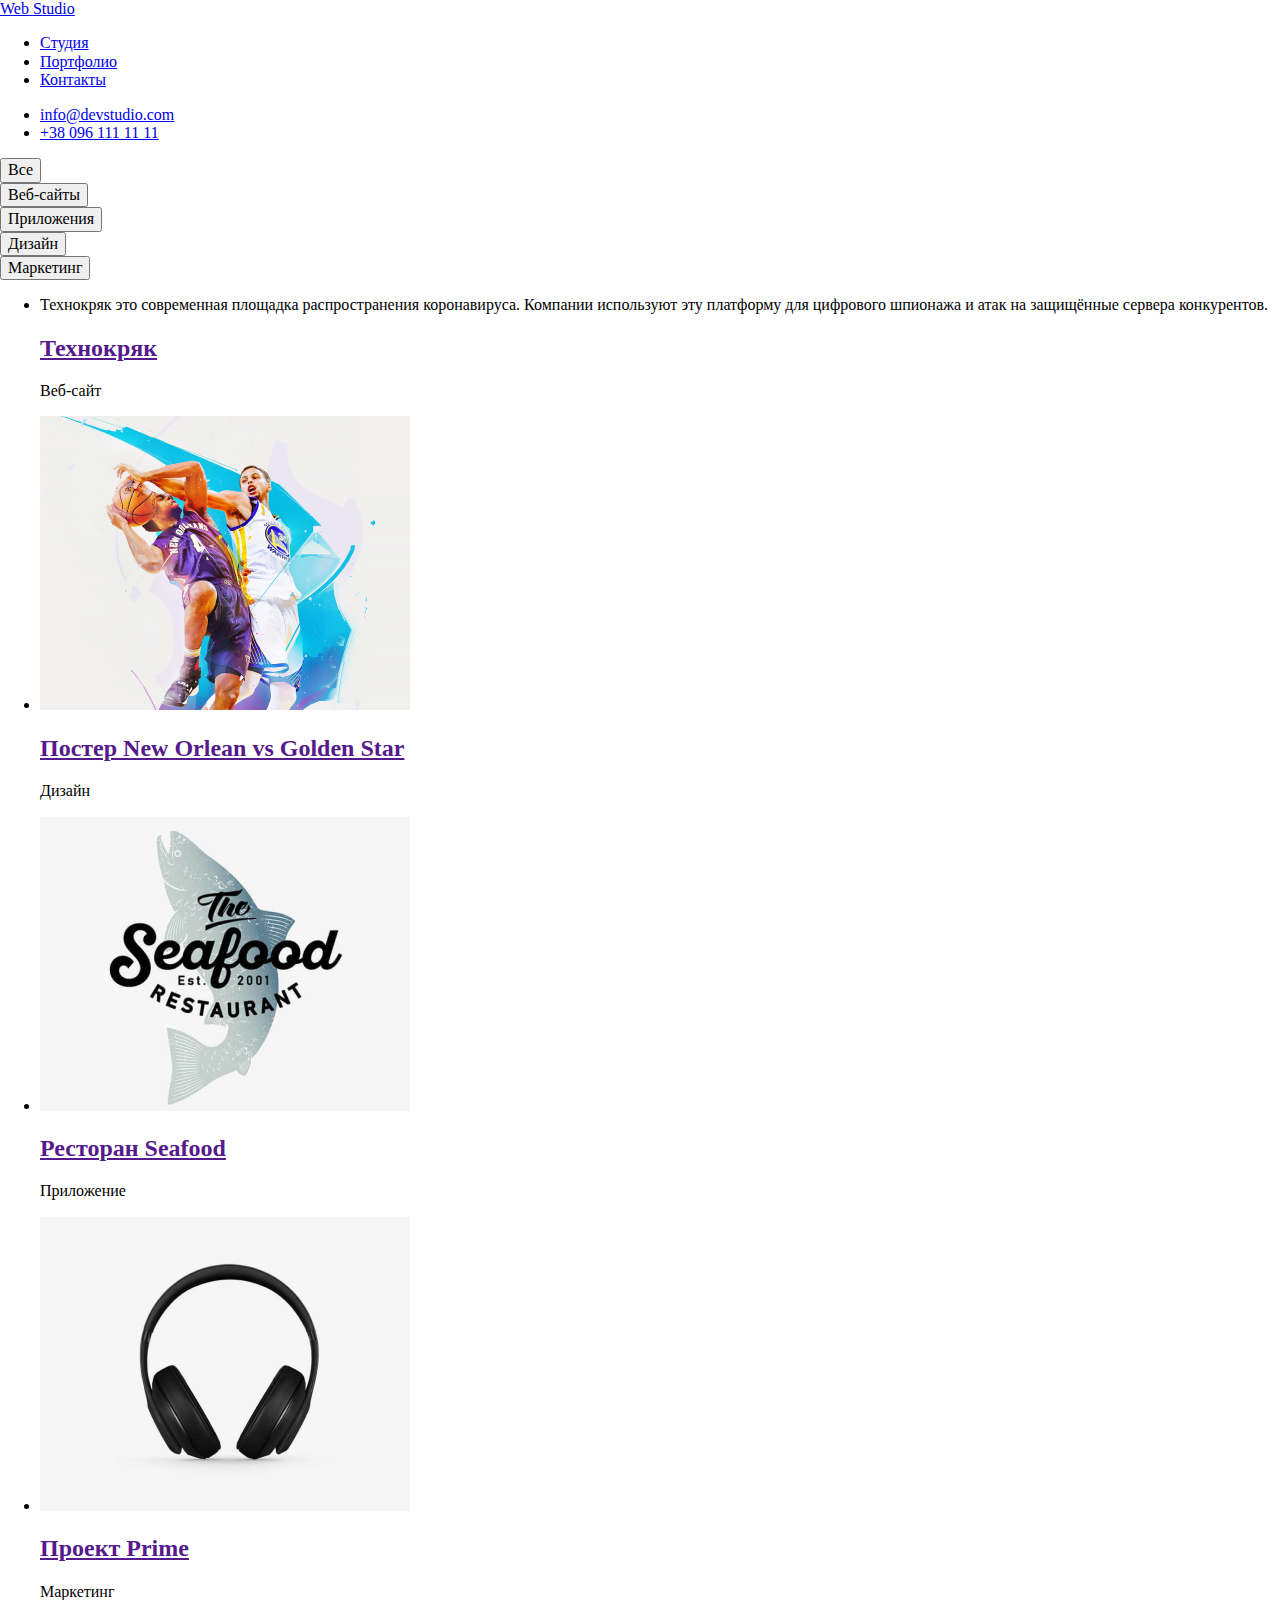
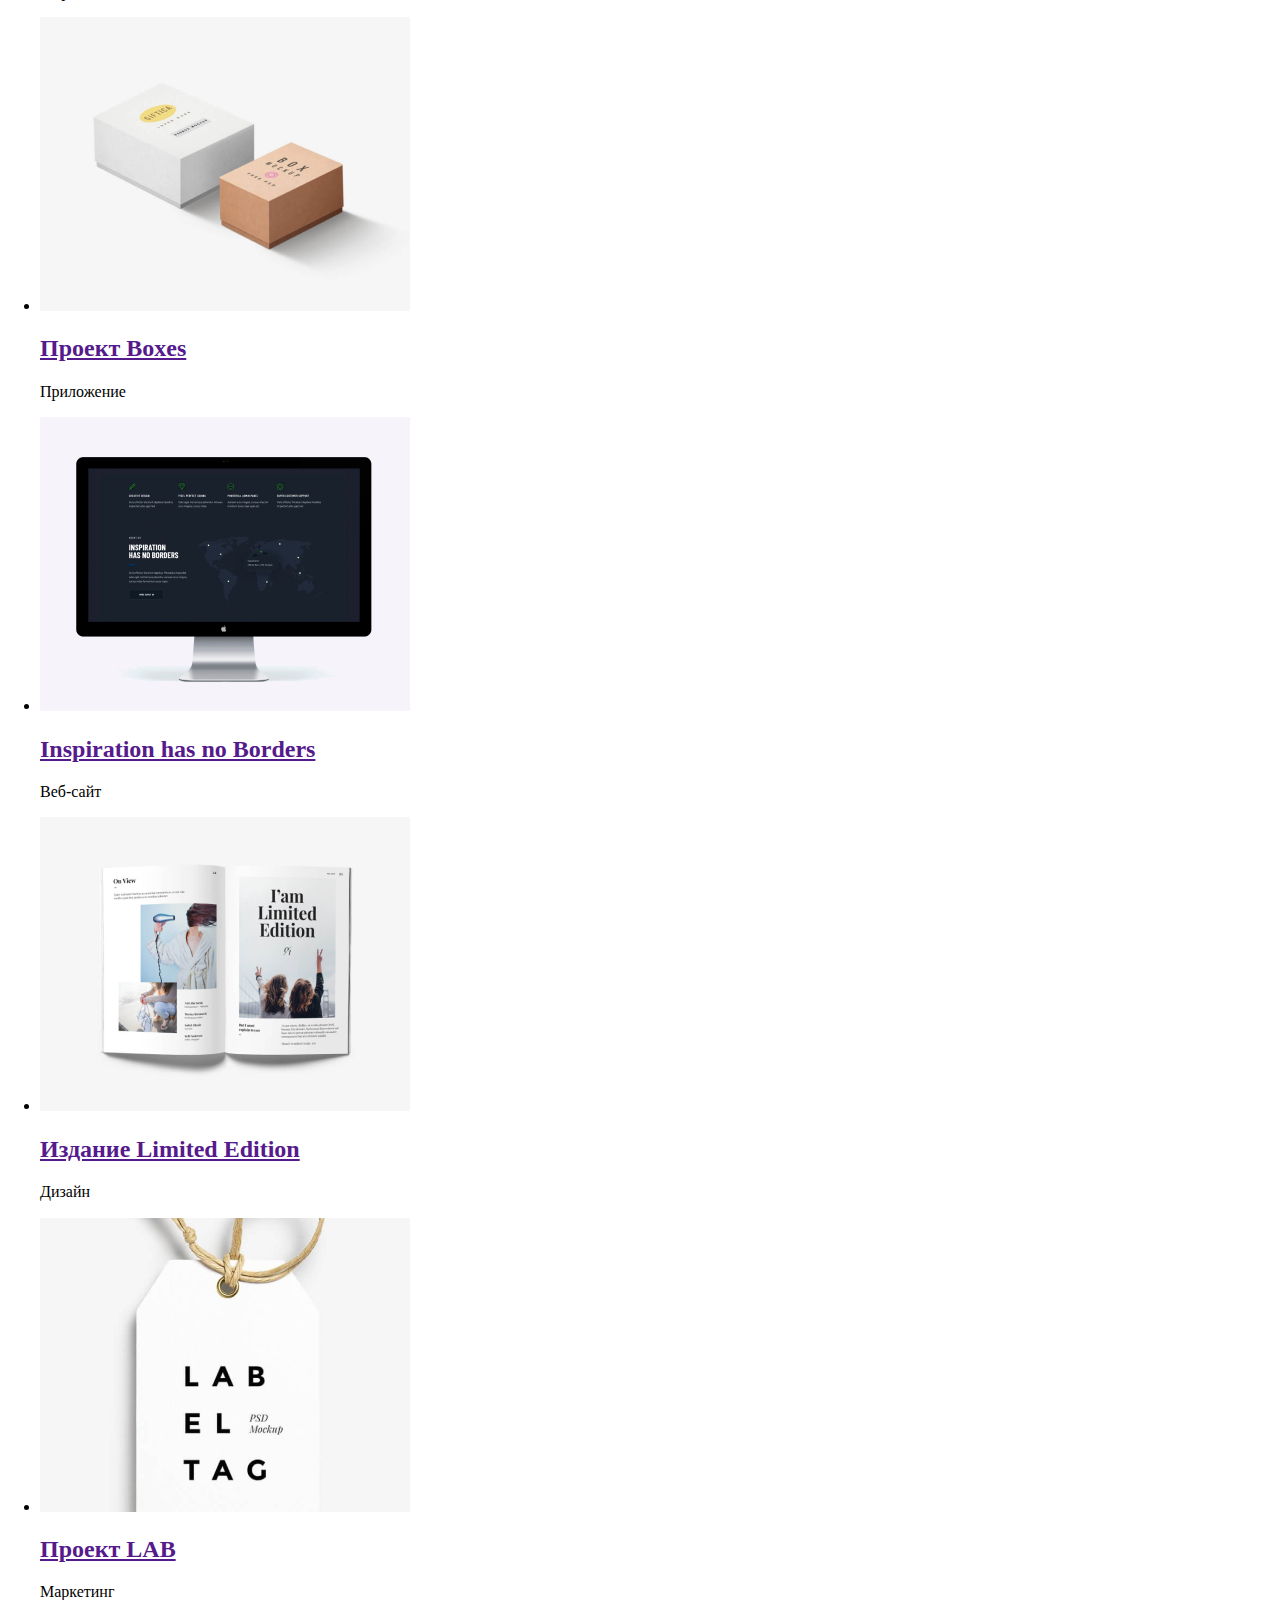
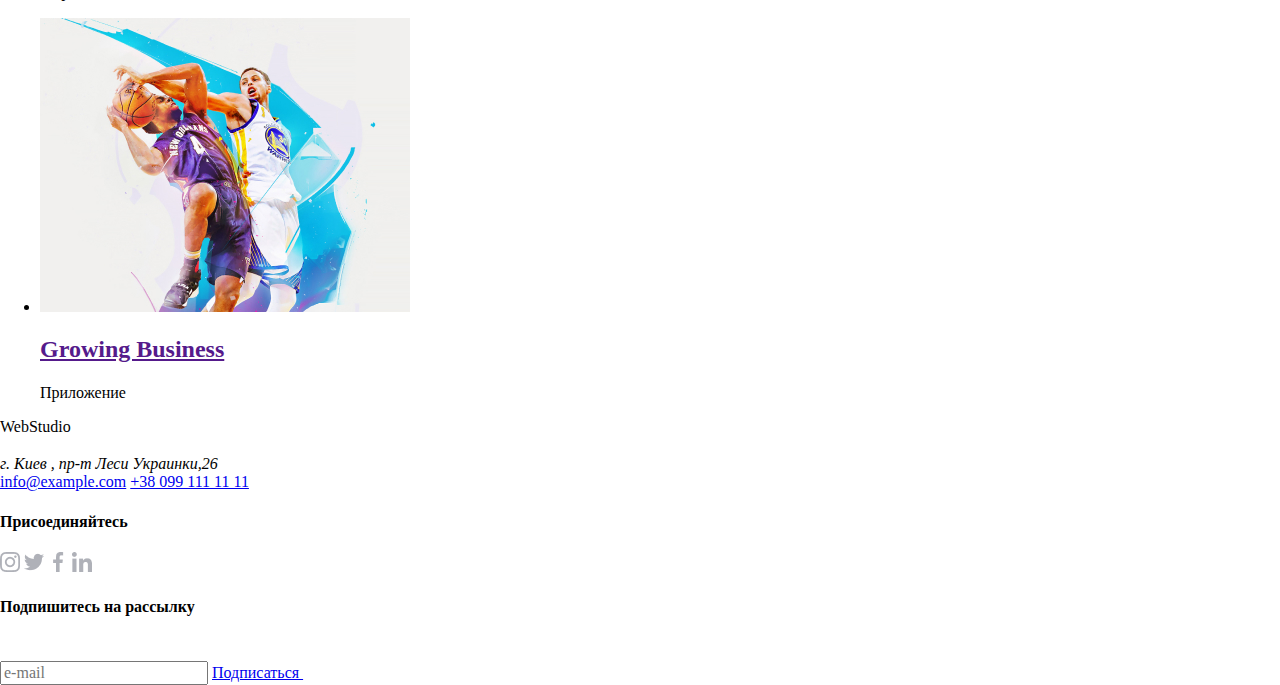
==== portfolio.html @ ff18fd0b "Add standart normalize css" ====
<!DOCTYPE html>
<html lang="en">
<head>
    <meta charset="UTF-8" />
    <meta name="viewport" content="width=device-width, initial-scale=1.0" />
    <meta http-equiv="X-UA-Compatible" content="ie=edge" />
    <link rel="icon" href="./favicon.ico" type="image/x-icon">
    <link rel="stylesheet" href="./css/normalize.css">
    <link rel="stylesheet" href="./style.css">
    <title>Web Studio - portfolio</title>
</head>
<body>
    <!-- Шапка сайту -->
    <header>
    <nav>
        <div clas="logo">
            <!-- <img src="./images/logo.svg" alt="Логотип компанії" /> -->
            <a href="index.html" title="Main page">
                <span class="web">Web</span>
                <span class="studio">Studio</span>
            </a>
        </div>
        <ul>
            <li><a href="index.html">Cтудия</a></li>
            <li><a href="portfolio.html">Портфолио</a></li>
            <li><a href="#contacts">Контакты</a></li>
        </ul>
        <ul>
            <li><a href="mailto:info@devstudio.com">info@devstudio.com</a></li>
            <li><a href="tel:+380961111111">+38 096 111 11 11</a></li>
        </ul>
    </nav>
   </header>
   <!-- Основний контент -->
<main>
    <section title="Buttons">
        <div><button>Все</button></div>
        <div><button>Веб-сайты</button></div>
        <div><button>Приложения</button></div>
        <div><button>Дизайн</button></div>
        <div><button>Маркетинг</button></div>
        
        <ul>
            <li>
                <div>
                    <p> Технокряк это современная площадка распространения коронавируса. Компании используют эту платформу для цифрового шпионажа и атак на защищённые сервера конкурентов.</p>
                    <a href=""><h2>Технокряк</h2></a>
                    <p>Веб-сайт</p>
                </div>
            </li>
            <li>
                <div>
                    <img src="images/portfolio-2.jpg" alt="Photo portfolio">
                    <a href=""><h2>Постер New Orlean vs Golden Star</h2></a>
                    <p>Дизайн</p>
                </div>
            </li>
            <li>
                <div>
                    <img src="images/portfolio-3.jpg" alt="Photo portfolio">
                    <a href=""><h2>Ресторан Seafood</h2></a>
                    <p>Приложение</p>
                </div>
            </li>
            <li>
                <div>
                    <img src="images/portfolio-4.jpg" alt="Photo portfolio">
                    <a href=""><h2>Проект Prime</h2></a>
                    <p>Маркетинг</p>
                </div>
            </li>
            <li>
                <div>
                    <img src="images/portfolio-5.jpg" alt="Photo portfolio">
                    <a href=""><h2>Проект Boxes</h2></a>
                    <p>Приложение</p>
                </div>
            </li>
            <li>
                <div>
                    <img src="images/portfolio-6.jpg" alt="Photo portfolio">
                    <a href=""><h2>Inspiration has no Borders</h2></a>
                    <p>Веб-сайт</p>
                </div>
            </li>
            <li>
                <div>
                    <img src="images/portfolio-7.jpg" alt="Photo portfolio">
                    <a href=""><h2>Издание Limited Edition</h2></a>
                    <p>Дизайн</p>
                </div>
            </li>
            <li>
                <div>
                    <img src="images/portfolio-8.jpg" alt="Photo portfolio">
                    <a href=""><h2>Проект LAB</h2></a>
                    <p>Маркетинг</p>
                </div>
            </li>
            <li>
                <div>
                    <img src="images/portfolio-2.jpg" alt="Photo portfolio">
                    <a href=""><h2>Growing Business</h2></a>
                    <p>Приложение</p>
                </div>
            </li>
        </ul>

    </section>
</main>
<!-- Нижня частина сайту -->
<footer id="contacts">
<span>Web</span><span>Studio</span><br><br>

<address>г. Киев , пр-т Леси Украинки,26</address>

<a href="mailto:info@example.com">info@example.com</a>

    <a href="tel:380991111111">+38 099 111 11 11</a>
            <h4>Присоединяйтесь</h4>
<a href="https://instagram.com/" target="_blank" rel="noopener noreferrer"><img src="./images/instagram.png"
        alt="Instagram"></a>
<a href="https://twitter.com/" target="_blank" rel="noopener noreferrer"><img src="./images/twitter.png"
        alt="Twitter"></a>
<a href="https://facebook.com/" target="_blank" rel="noopener noreferrer"><img src="./images/facebook.png"
        alt="Facebook"></a>
<a href="https://linkedin.com/" target="_blank" rel="noopener noreferrer"><img src="./images/linkedin.png"
        alt="Linkedin"></a><h4>Подпишитесь на рассылку</h4>
<form action="/" id="usrform">
    <input type="text" placeholder="e-mail" name="usrname">
    <span class="btn-subscribe"><a href="#">Подписаться <img src="images/icon_telegram.svg" alt="icon telegram" width="40" height="40"></a></span>
</form>
</footer>
</body>
</html>
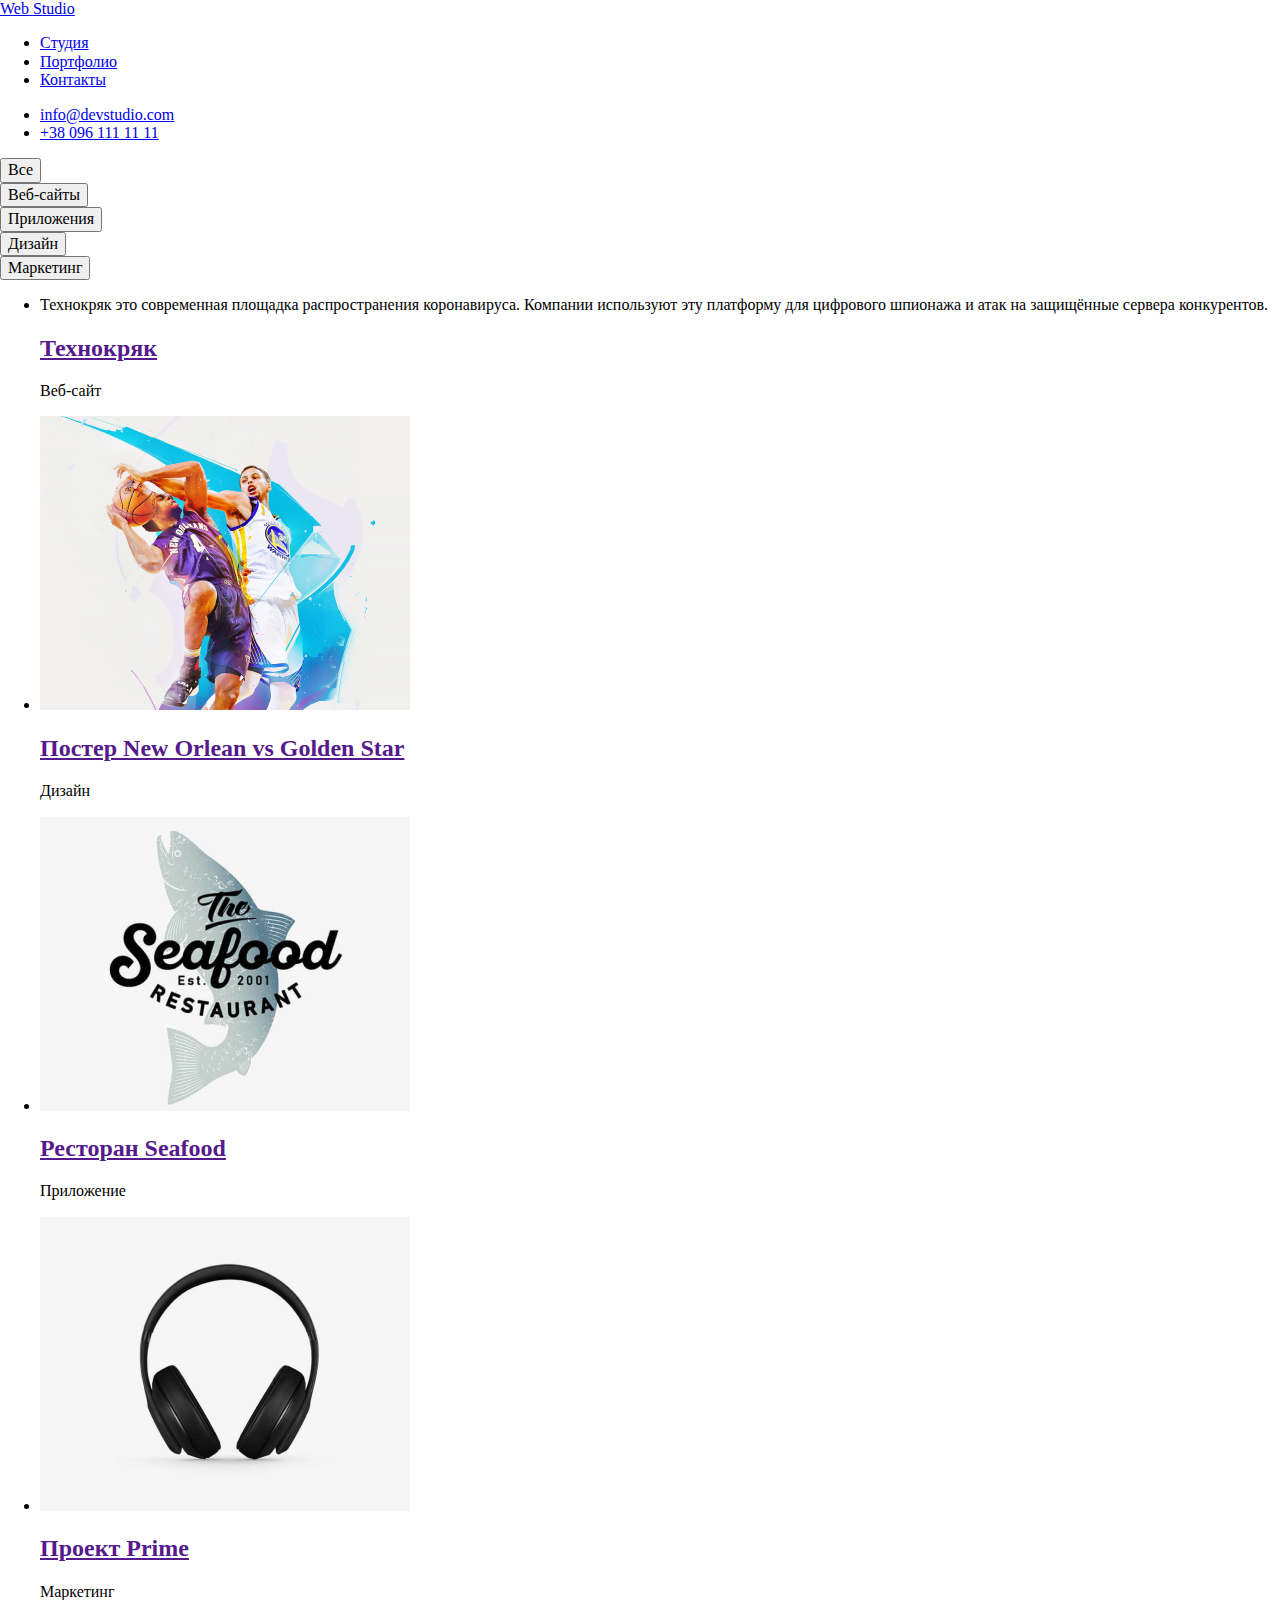
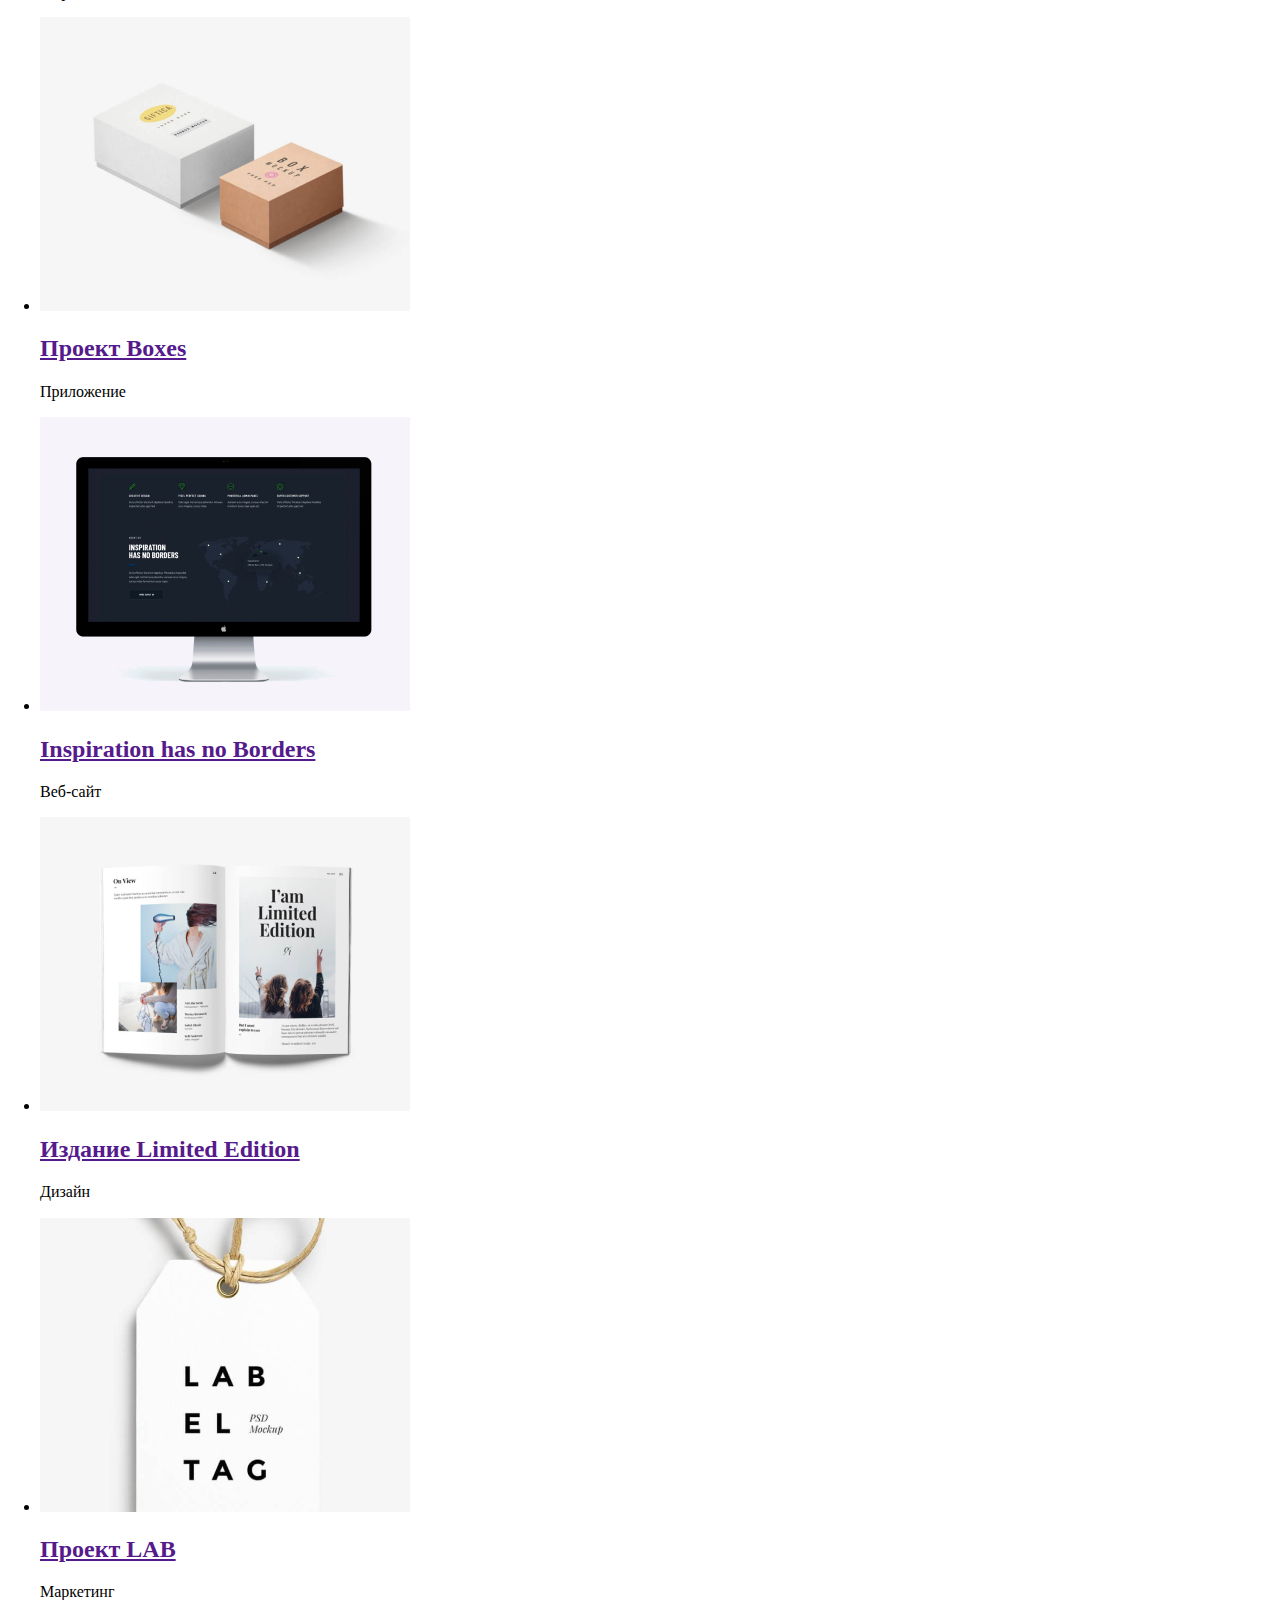
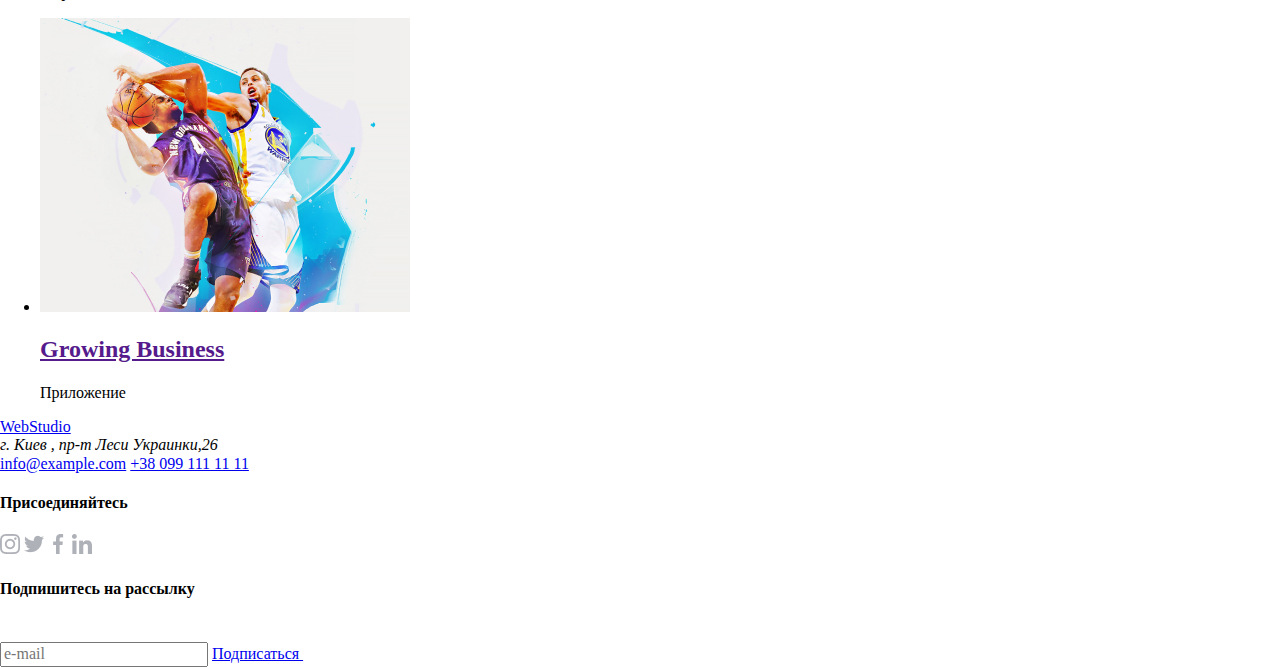
==== commit d4f60ecb: "add fonts and a hover" ====
--- a/portfolio.html
+++ b/portfolio.html
@@ -5,6 +5,7 @@
     <meta name="viewport" content="width=device-width, initial-scale=1.0" />
     <meta http-equiv="X-UA-Compatible" content="ie=edge" />
     <link rel="icon" href="./favicon.ico" type="image/x-icon">
+    <link href="https://fonts.googleapis.com/css2?family=Raleway:wght@700&family=Roboto+Mono:wght@400;700&display=swap" rel="stylesheet">
     <link rel="stylesheet" href="./css/normalize.css">
     <link rel="stylesheet" href="./style.css">
     <title>Web Studio - portfolio</title>
@@ -110,8 +111,8 @@
 </main>
 <!-- Нижня частина сайту -->
 <footer id="contacts">
-<span>Web</span><span>Studio</span><br><br>
-
+    <a href="index.html"  title="Main page"><span class="web">Web</span><span class="studio">Studio</span><br></a>
+   
 <address>г. Киев , пр-т Леси Украинки,26</address>
 
 <a href="mailto:info@example.com">info@example.com</a>
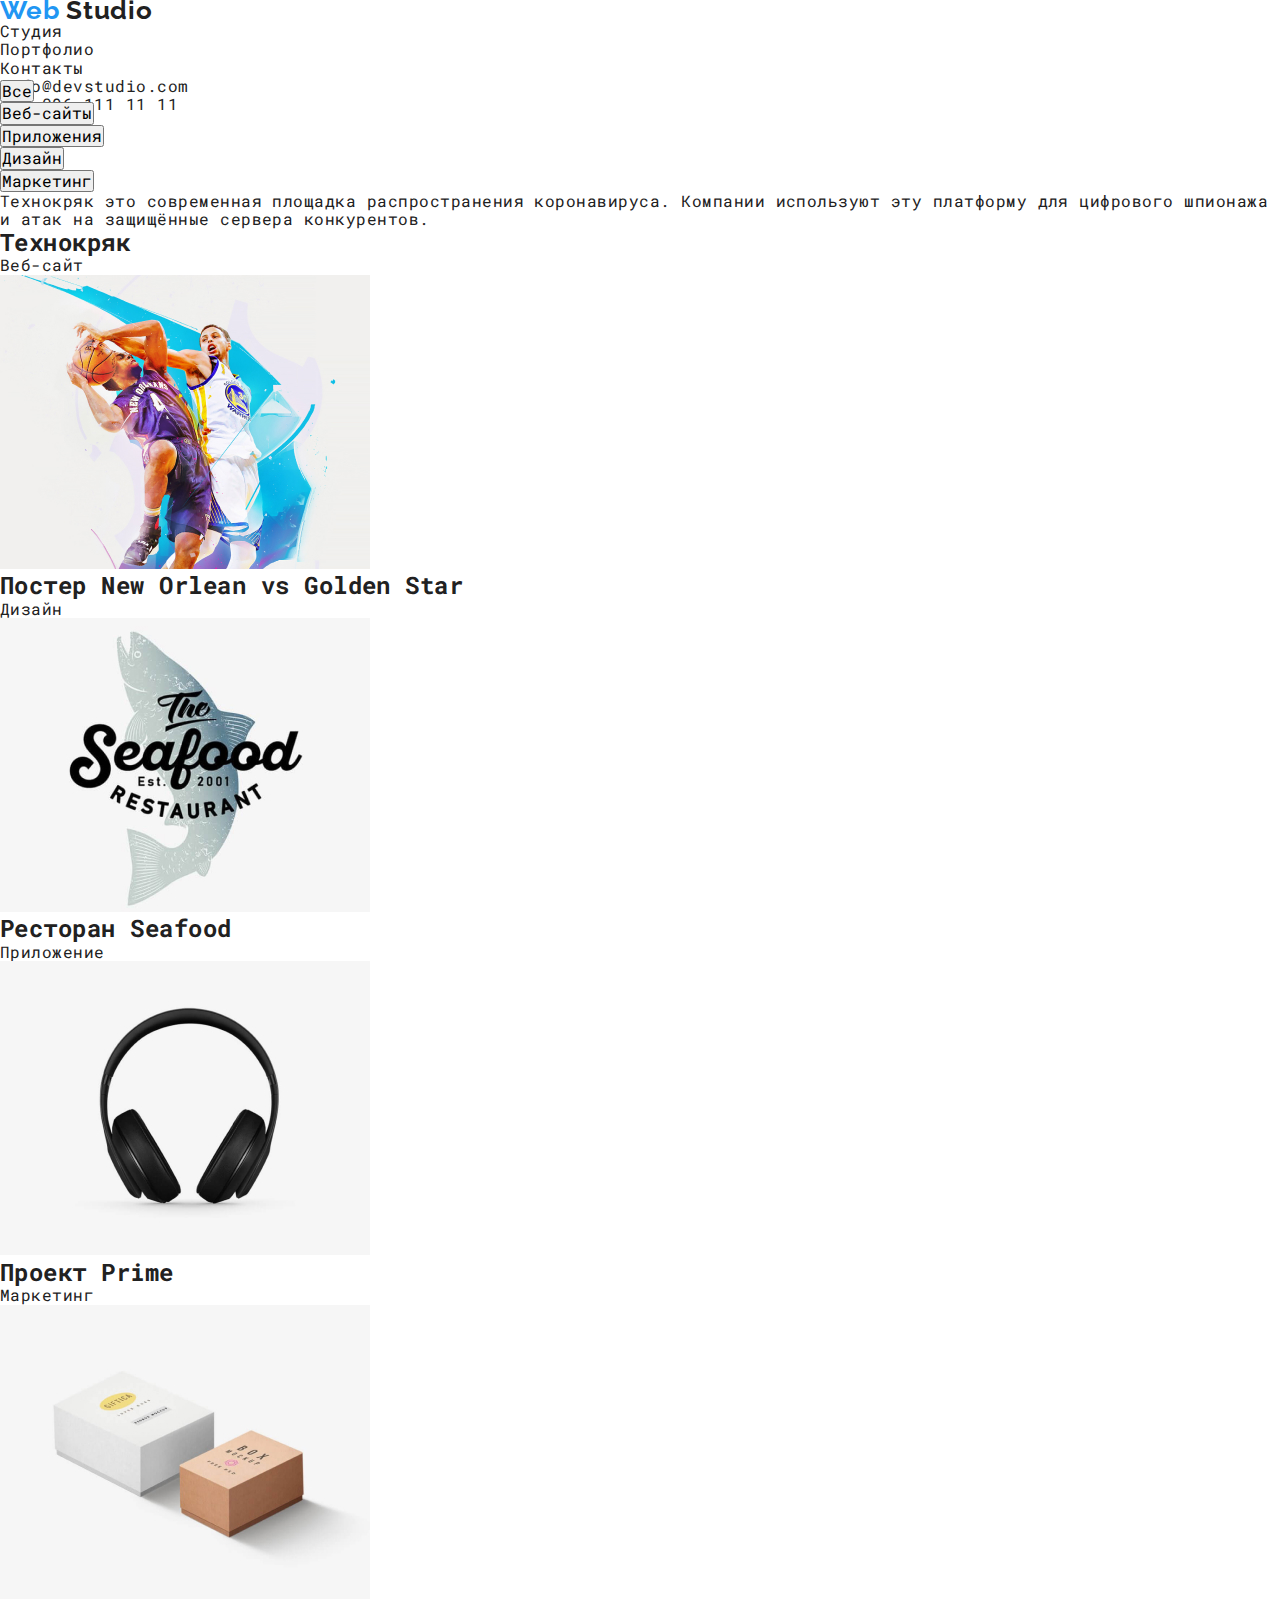
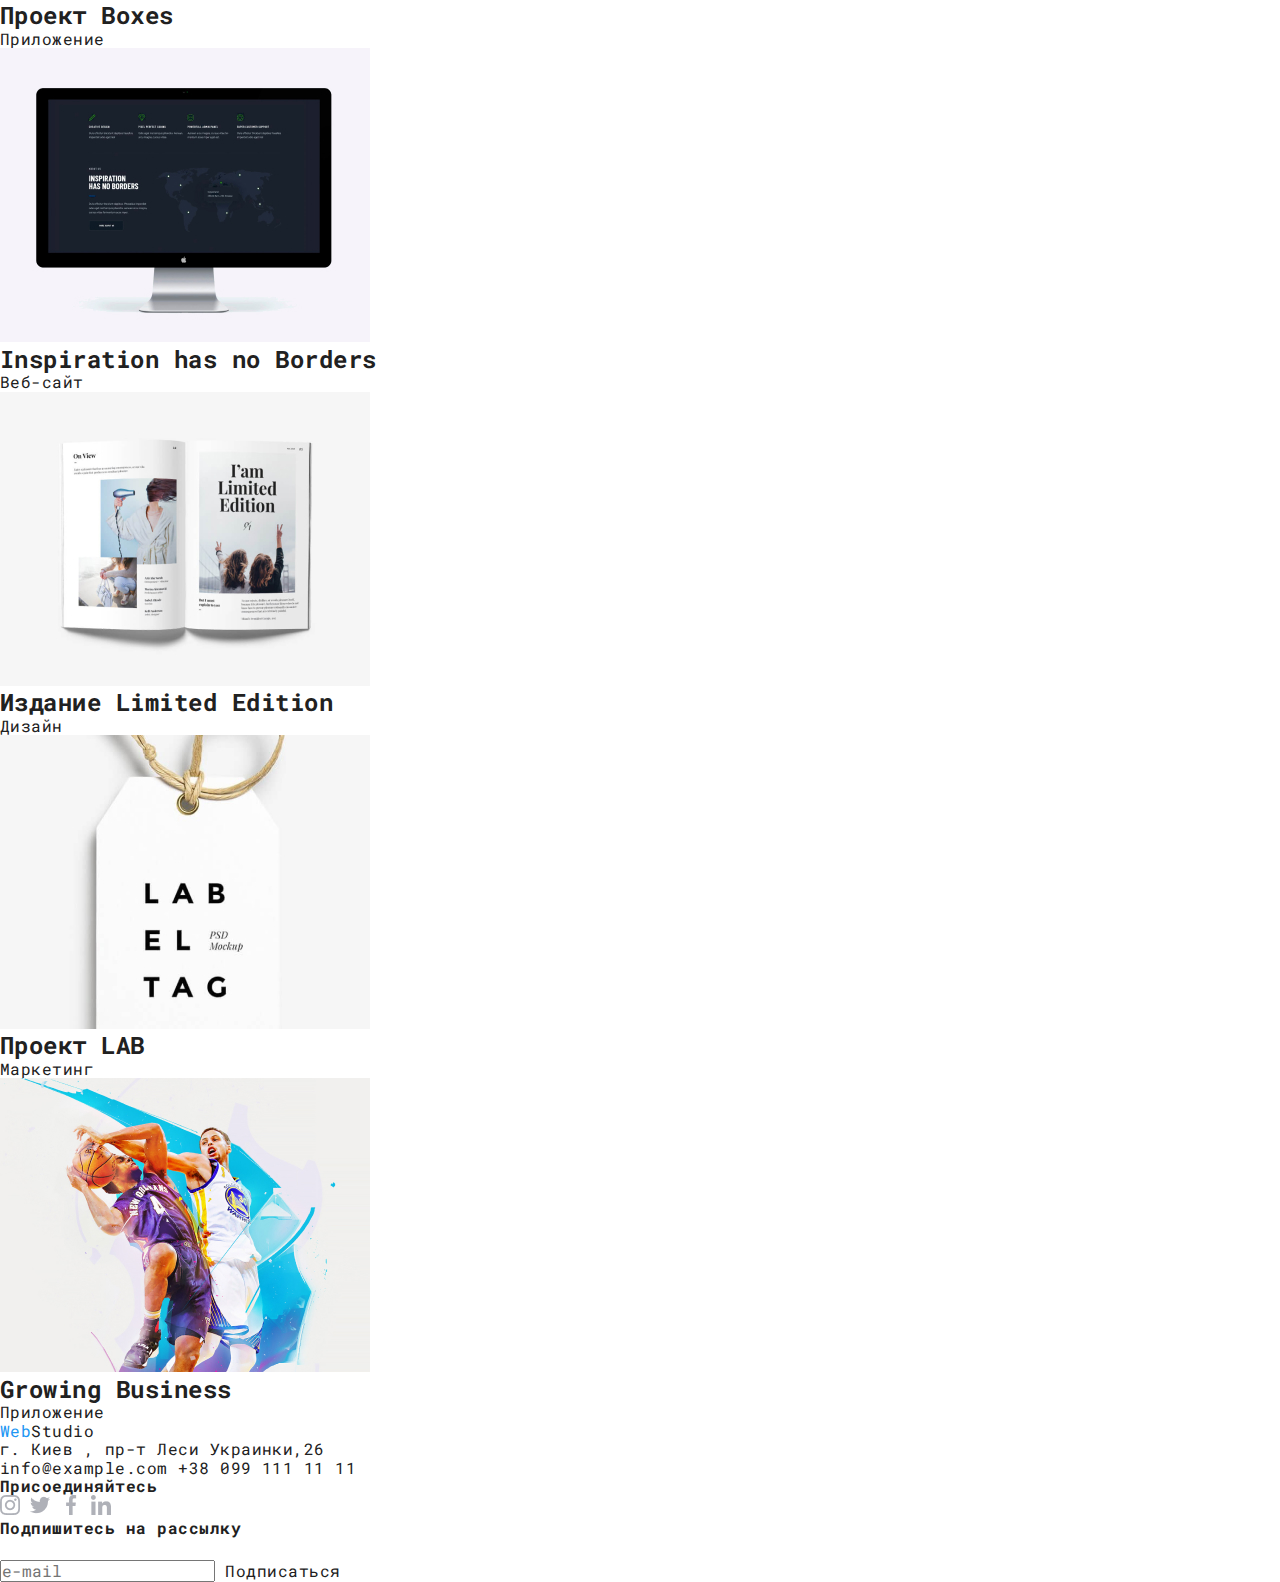
==== commit 1ccb4cf4: "add new class" ====
--- a/portfolio.html
+++ b/portfolio.html
@@ -7,14 +7,14 @@
     <link rel="icon" href="./favicon.ico" type="image/x-icon">
     <link href="https://fonts.googleapis.com/css2?family=Raleway:wght@700&family=Roboto+Mono:wght@400;700&display=swap" rel="stylesheet">
     <link rel="stylesheet" href="./css/normalize.css">
-    <link rel="stylesheet" href="./style.css">
+    <link rel="stylesheet" href="./css/style.css">
     <title>Web Studio - portfolio</title>
 </head>
 <body>
     <!-- Шапка сайту -->
     <header>
     <nav>
-        <div clas="logo">
+        <div class="logo">
             <!-- <img src="./images/logo.svg" alt="Логотип компанії" /> -->
             <a href="index.html" title="Main page">
                 <span class="web">Web</span>
@@ -111,26 +111,28 @@
 </main>
 <!-- Нижня частина сайту -->
 <footer id="contacts">
-    <a href="index.html"  title="Main page"><span class="web">Web</span><span class="studio">Studio</span><br></a>
-   
-<address>г. Киев , пр-т Леси Украинки,26</address>
-
-<a href="mailto:info@example.com">info@example.com</a>
-
-    <a href="tel:380991111111">+38 099 111 11 11</a>
-            <h4>Присоединяйтесь</h4>
-<a href="https://instagram.com/" target="_blank" rel="noopener noreferrer"><img src="./images/instagram.png"
-        alt="Instagram"></a>
-<a href="https://twitter.com/" target="_blank" rel="noopener noreferrer"><img src="./images/twitter.png"
-        alt="Twitter"></a>
-<a href="https://facebook.com/" target="_blank" rel="noopener noreferrer"><img src="./images/facebook.png"
-        alt="Facebook"></a>
-<a href="https://linkedin.com/" target="_blank" rel="noopener noreferrer"><img src="./images/linkedin.png"
-        alt="Linkedin"></a><h4>Подпишитесь на рассылку</h4>
-<form action="/" id="usrform">
-    <input type="text" placeholder="e-mail" name="usrname">
-    <span class="btn-subscribe"><a href="#">Подписаться <img src="images/icon_telegram.svg" alt="icon telegram" width="40" height="40"></a></span>
-</form>
-</footer>
+    <ul class="cont-list">
+        <li>
+        <a href="index.html"  title="Main page"><span class="web">Web</span><span class="studio">Studio</span><br></a>
+        <address>г. Киев , пр-т Леси Украинки,26</address>
+        <a href="mailto:info@example.com">info@example.com</a> 
+        <a href="tel:380991111111">+38 099 111 11 11</a>
+        </li>
+        <li>
+        <h4>Присоединяйтесь</h4>
+            <a href="https://instagram.com/" target="_blank" rel="noopener noreferrer"><img src="./images/instagram.png" alt="Instagram"></a>
+            <a href="https://twitter.com/" target="_blank" rel="noopener noreferrer"><img src="./images/twitter.png" alt="Twitter"></a>
+            <a href="https://facebook.com/" target="_blank" rel="noopener noreferrer"><img src="./images/facebook.png" alt="Facebook"></a>
+            <a href="https://linkedin.com/" target="_blank" rel="noopener noreferrer"><img src="./images/linkedin.png" alt="Linkedin"></a>
+        </li>
+        <li>
+            <h4>Подпишитесь на рассылку</h4>
+            <form action="/" id="usrform">
+                <input type="text" placeholder="e-mail" name="usrname">
+                <span class="btn-subscribe"><a href="#">Подписаться <img src="./images/icon_telegram.svg" alt="icon telegram" width="40" height="40"></a></span>
+            </form>
+        </footer>
+        </li>
+    </ul>
 </body>
 </html>--- a/css/style.css
+++ b/css/style.css
@@ -0,0 +1,126 @@
+* {
+  margin: 0;
+  padding: 0;
+}
+
+/* font-family: 'Raleway', sans-serif;
+font-family: 'Roboto Mono', monospace; */
+
+:root {
+  --accent-color: red;
+  --dark-color: #212121;
+  --body-color: #757575;
+  --link-color: #2196f3;
+  --light-color: #ffffff;
+}
+
+body {
+  font-family: "Roboto Mono", monospace;
+  font-style: normal;
+  font-weight: normal;
+  letter-spacing: 0.03em;
+  color: var(--dark-color);
+}
+
+a {
+  text-decoration: none;
+  color: var(--dark-color);
+}
+
+a:hover,
+a:focus {
+  color: var(--link-color);
+}
+
+header {
+  width: 1600px;
+  height: 80px;
+  left: 0px;
+  top: 0px;
+  /* background: #ffffff; */
+}
+.nav {
+}
+
+.logo {
+  font-family: "Raleway", sans-serif;
+  font-style: normal;
+  font-weight: bold;
+  font-size: 26px;
+  line-height: 0.837;
+  letter-spacing: 0.03em;
+  /* position: absolute; */
+  left: 215px;
+  top: 24px;
+}
+
+.web {
+  color: var(--link-color);
+}
+
+.studio {
+  color: var(--dark-color);
+}
+
+.list {
+  list-style: none;
+  left: 453px;
+  top: 32px;
+}
+
+.wrapper {
+  font-family: "Roboto Mono", monospace;
+  font-style: normal;
+  letter-spacing: 0.06em;
+  text-align: center;
+  color: var(--light-color);
+}
+
+.hero {
+  font-weight: 900;
+  font-size: 44px;
+  line-height: 0.733;
+  text-transform: uppercase;
+}
+
+.btn-hero {
+  font-weight: bold;
+  font-size: 16px;
+  line-height: 0.533;
+  display: flex;
+  align-items: center;
+}
+
+.benefits p {
+  font-size: 14px;
+  line-height: 1.71;
+  letter-spacing: 0.03em;
+  color: var(--body-color);
+}
+
+benefits h3 {
+  font-weight: bold;
+  font-size: 14px;
+  line-height: 0.875;
+  letter-spacing: 0.03em;
+  text-transform: uppercase;
+  color: var (--dark-color);
+  position: absolute;
+  width: 270px;
+  height: 75px;
+  left: 515px;
+  top: 950px;
+}
+.Rectangle1 {
+  /* width: 270px;
+  height: 120px;
+  left: 215px;
+  top: 774px; */
+
+  background: #f5f4fa;
+  border-radius: 4px;
+}
+
+address {
+  font-style: normal;
+}
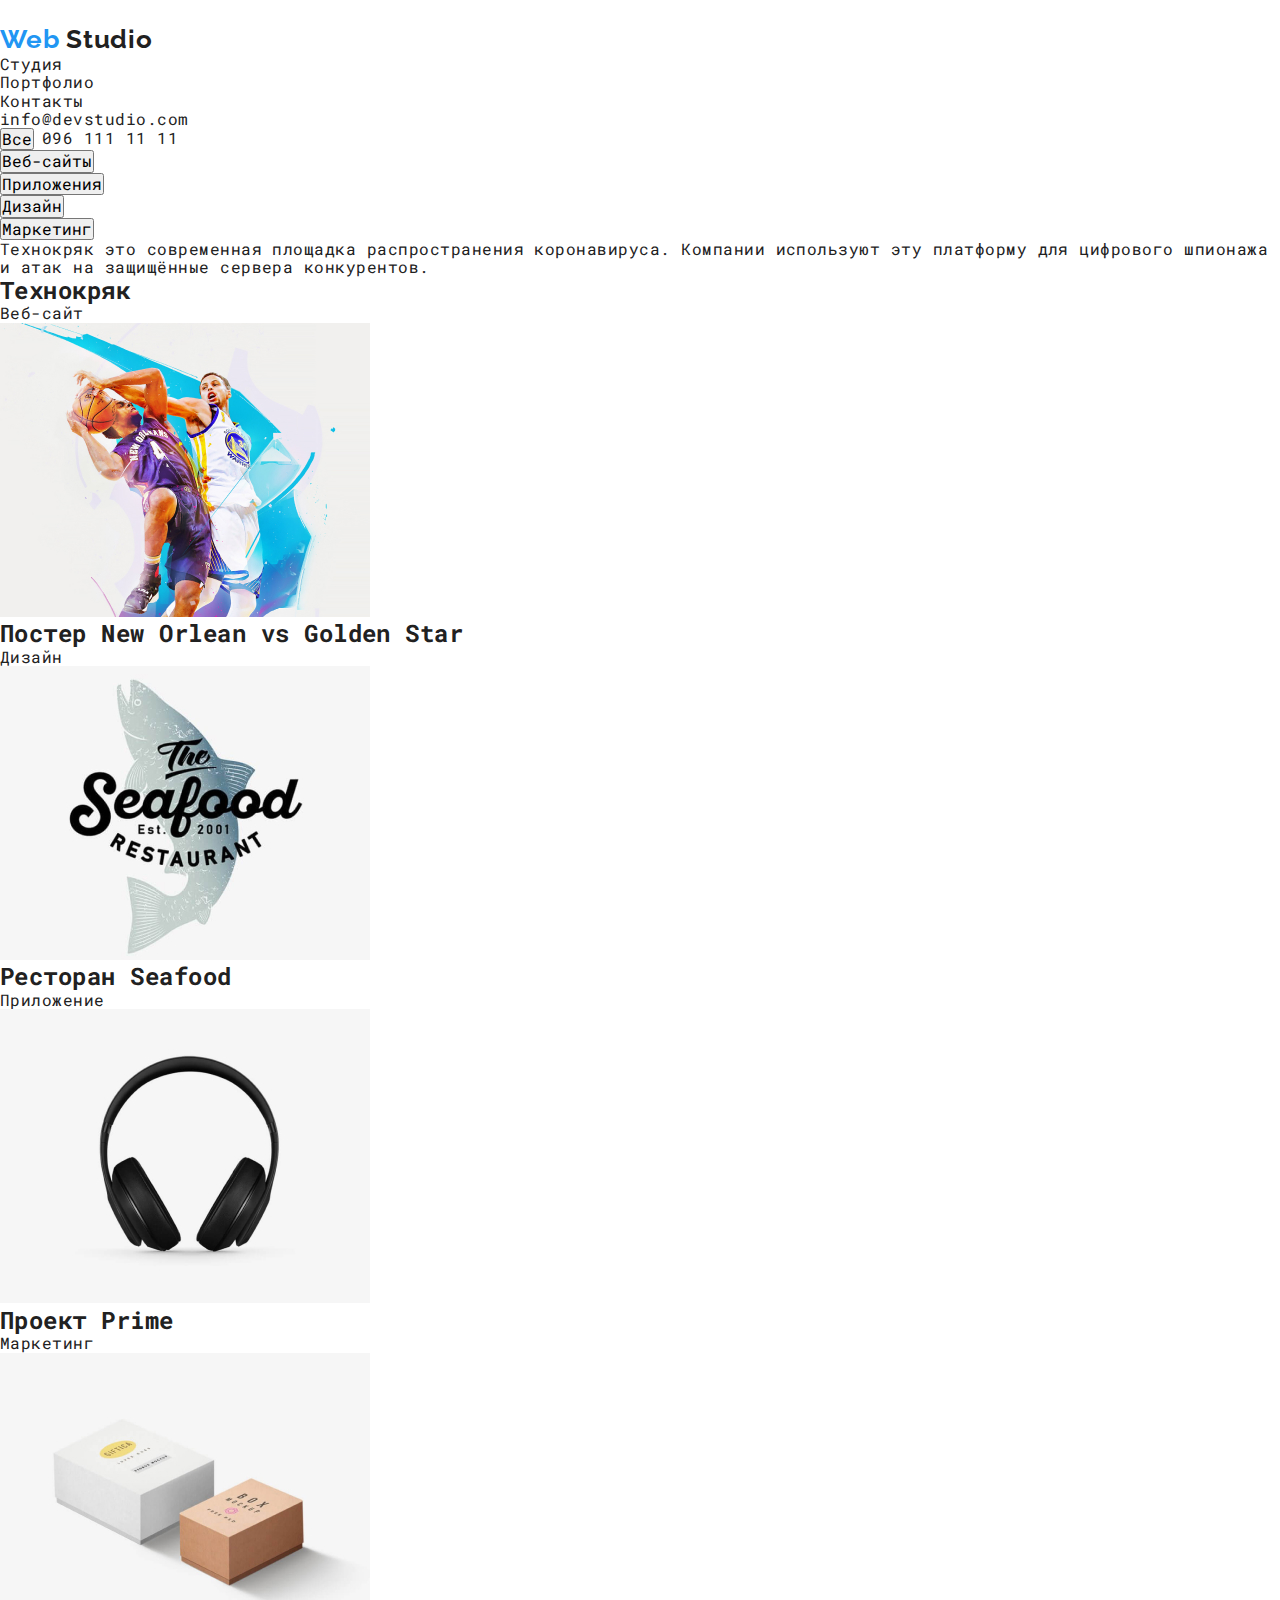
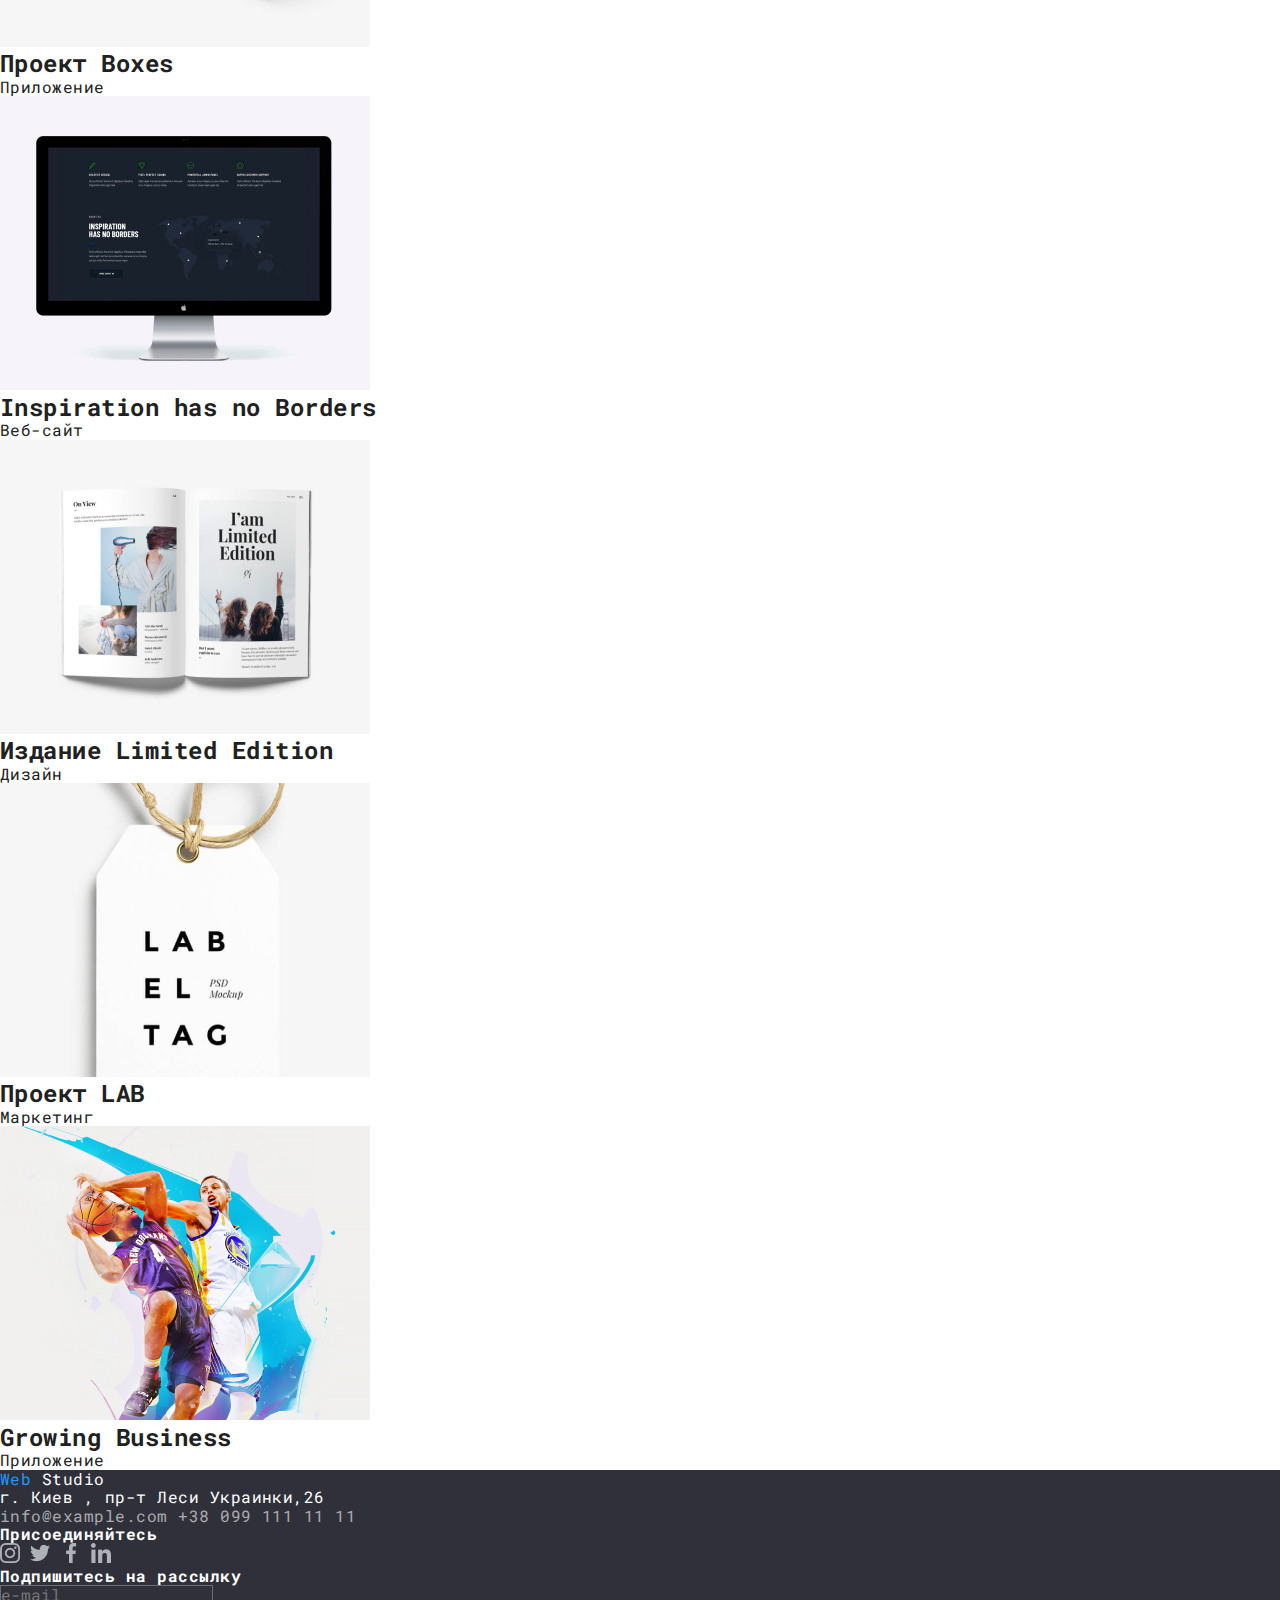
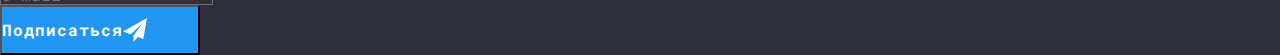
==== commit 7e778a3b: "make footer" ====
--- a/portfolio.html
+++ b/portfolio.html
@@ -111,28 +111,22 @@
 </main>
 <!-- Нижня частина сайту -->
 <footer id="contacts">
-    <ul class="cont-list">
-        <li>
-        <a href="index.html"  title="Main page"><span class="web">Web</span><span class="studio">Studio</span><br></a>
-        <address>г. Киев , пр-т Леси Украинки,26</address>
-        <a href="mailto:info@example.com">info@example.com</a> 
-        <a href="tel:380991111111">+38 099 111 11 11</a>
-        </li>
-        <li>
-        <h4>Присоединяйтесь</h4>
-            <a href="https://instagram.com/" target="_blank" rel="noopener noreferrer"><img src="./images/instagram.png" alt="Instagram"></a>
-            <a href="https://twitter.com/" target="_blank" rel="noopener noreferrer"><img src="./images/twitter.png" alt="Twitter"></a>
-            <a href="https://facebook.com/" target="_blank" rel="noopener noreferrer"><img src="./images/facebook.png" alt="Facebook"></a>
-            <a href="https://linkedin.com/" target="_blank" rel="noopener noreferrer"><img src="./images/linkedin.png" alt="Linkedin"></a>
-        </li>
-        <li>
-            <h4>Подпишитесь на рассылку</h4>
-            <form action="/" id="usrform">
-                <input type="text" placeholder="e-mail" name="usrname">
-                <span class="btn-subscribe"><a href="#">Подписаться <img src="./images/icon_telegram.svg" alt="icon telegram" width="40" height="40"></a></span>
-            </form>
-        </footer>
-        </li>
-    </ul>
+    <a href="index.html"  title="Main page">
+        <span class="web">Web</span>
+        <span class="studio-down">Studio</span><br></a>
+    <address>г. Киев , пр-т Леси Украинки,26</address>
+    <a href="mailto:info@example.com" class="down-cont-link">info@example.com</a> 
+    <a href="tel:380991111111" class="down-cont-link">+38 099 111 11 11</a>
+    <h4>Присоединяйтесь</h4>
+        <a href="https://instagram.com/" target="_blank" rel="noopener noreferrer"><img src="./images/instagram.png"class="social" alt="Instagram" title="Instagram social link"></a>
+        <a href="https://twitter.com/" target="_blank" rel="noopener noreferrer"><img src="./images/twitter.png"    class="social" alt="Twitter" title="Twitter social link"></a>
+        <a href="https://facebook.com/" target="_blank" rel="noopener noreferrer"><img src="./images/facebook.png"  class="social" alt="Facebook" title="Facebook ocial link"></a>
+        <a href="https://linkedin.com/" target="_blank" rel="noopener noreferrer"><img src="./images/linkedin.png"  class="social" alt="Linkedin" title="Linkedin social link"></a>
+        <h4>Подпишитесь на рассылку</h4>
+        <form action="/" id="usrform">
+            <input type="text" placeholder="e-mail"class="inpt-mail" name="usrname">
+            <button class="btn-subscribe">Подписаться <img src="./images/icon_telegram.svg" alt="icon telegram" width="24" height="24"></button>
+        </form>
+    </footer>
 </body>
 </html>--- a/css/style.css
+++ b/css/style.css
@@ -12,6 +12,7 @@
   --body-color: #757575;
   --link-color: #2196f3;
   --light-color: #ffffff;
+  --footer-bgcolor: #2f303a;
 }
 
 body {
@@ -37,9 +38,15 @@
   height: 80px;
   left: 0px;
   top: 0px;
+  margin-top: 24px;
+  margin-bottom: 24px;
+
   /* background: #ffffff; */
 }
+
 .nav {
+  margin-top: 32px;
+  margin-bottom: 32px;
 }
 
 .logo {
@@ -47,7 +54,7 @@
   font-style: normal;
   font-weight: bold;
   font-size: 26px;
-  line-height: 0.837;
+  line-height: 1.192;
   letter-spacing: 0.03em;
   /* position: absolute; */
   left: 215px;
@@ -68,6 +75,21 @@
   top: 32px;
 }
 
+.link-contact {
+  margin-top: 32px;
+  margin-bottom: 32px;
+}
+
+.hero {
+  position: absolute;
+  width: 1600px;
+  height: 600px;
+  margin-bottom: 94px;
+  left: 0px;
+  /* top: 80px; */
+  /* background: rgba(47, 48, 58, 0.8); */
+}
+
 .wrapper {
   font-family: "Roboto Mono", monospace;
   font-style: normal;
@@ -76,19 +98,30 @@
   color: var(--light-color);
 }
 
-.hero {
+.hero-high-text {
   font-weight: 900;
   font-size: 44px;
-  line-height: 0.733;
+  line-height: 1.363;
   text-transform: uppercase;
 }
 
 .btn-hero {
+  width: 200px;
+  height: 50px;
   font-weight: bold;
   font-size: 16px;
-  line-height: 0.533;
+  line-height: 1.875;
   display: flex;
   align-items: center;
+  color: var(--light-color);
+
+  border-radius: 4px;
+  background: var(--link-color);
+}
+
+.benefits {
+  margin-top: 94px;
+  margin-bottom: 94px;
 }
 
 .benefits p {
@@ -98,19 +131,15 @@
   color: var(--body-color);
 }
 
-benefits h3 {
+.benefits h3 {
   font-weight: bold;
   font-size: 14px;
-  line-height: 0.875;
+  line-height: 1.143;
   letter-spacing: 0.03em;
   text-transform: uppercase;
   color: var (--dark-color);
-  position: absolute;
-  width: 270px;
-  height: 75px;
-  left: 515px;
-  top: 950px;
-}
+}
+
 .Rectangle1 {
   /* width: 270px;
   height: 120px;
@@ -121,6 +150,143 @@
   border-radius: 4px;
 }
 
+.we-do {
+  font-weight: bold;
+  text-align: center;
+  letter-spacing: 0.03em;
+}
+
+.we-do h2 {
+  font-size: 36px;
+  line-height: 1.167;
+  letter-spacing: 0.03em;
+}
+
+.we-do figcaption {
+  font-size: 14px;
+  line-height: 1.143;
+  text-transform: uppercase;
+}
+
+.team {
+  /* position: absolute;
+  width: 1600px;
+  height: 702px;
+  left: 0px;
+  top: 1599px; */
+  background: #f5f4fa;
+
+  text-align: center;
+  letter-spacing: 0.03em;
+}
+
+.team-h-text,
+.clients-h-text {
+  font-family: "Roboto Mono", monospace;
+  font-style: normal;
+  font-weight: bold;
+  font-size: 36px;
+  line-height: 1.167;
+  color: var(--dark-color);
+  /* margin-top: 94px;
+  margin-bottom: 50px; */
+}
+
+.card {
+  width: 270px;
+  height: 422px;
+  /* margin-top: 180px;
+  margin-bottom: 256px; */
+
+  background: #ffffff;
+  box-shadow: 0px 2px 1px rgba(0, 0, 0, 0.2), 0px 1px 1px rgba(0, 0, 0, 0.14), 0px 1px 3px rgba(0, 0, 0, 0.12);
+  border-radius: 0px 0px 4px 4px;
+}
+
+.card p {
+  font-weight: 500;
+  font-size: 16px;
+  line-height: 1.875;
+  color: var(--body-color);
+}
+
+.social:hover,
+.social:focus {
+  color: var(--link-color);
+  border: 1px solid var(--link-color);
+}
+
+.clients {
+  text-align: center;
+  letter-spacing: 0.03em;
+}
+
+.clients-card {
+  width: 170px;
+  height: 90px;
+  border: 1px solid #afb1b8;
+  box-sizing: border-box;
+  border-radius: 4px;
+  position: relative; /* Для центрування */
+}
+
+.clients-card img {
+  /* Центрування в блоці ає бути в батьківському position: relative */
+  position: absolute;
+  top: 50%;
+  left: 50%;
+  margin-right: -50%;
+  transform: translate(-50%, -50%);
+}
+
+.clients-card:hover,
+.clients-card:focus {
+  color: var(--link-color);
+  border: 1px solid var(--link-color);
+}
+
+footer {
+  left: 1px;
+  background: var(--footer-bgcolor);
+  color: var(--light-color);
+}
+
+.studio-down {
+  color: var(--light-color);
+}
+
 address {
   font-style: normal;
 }
+
+.down-cont-link {
+  color: rgba(255, 255, 255, 0.6);
+}
+
+form {
+  box-shadow: 0px 4px 4px rgba(0, 0, 0, 0.15);
+  border-radius: 4px;
+  position: relative;
+}
+.inpt-mail {
+  border: 1px solid rgba(255, 255, 255, 0.3);
+  box-sizing: border-box;
+  /* box-shadow: 0px 4px 4px rgba(0, 0, 0, 0.15);
+  border-radius: 4px; */
+  background: #2f303a;
+}
+
+.btn-subscribe {
+  width: 200px;
+  height: 50px;
+  color: var(--light-color);
+  background-color: var(--link-color);
+  font-style: normal;
+  font-weight: bold;
+  font-size: 16px;
+  line-height: 1.875;
+  display: flex;
+  align-items: center;
+  text-align: center;
+  letter-spacing: 0.06em;
+}
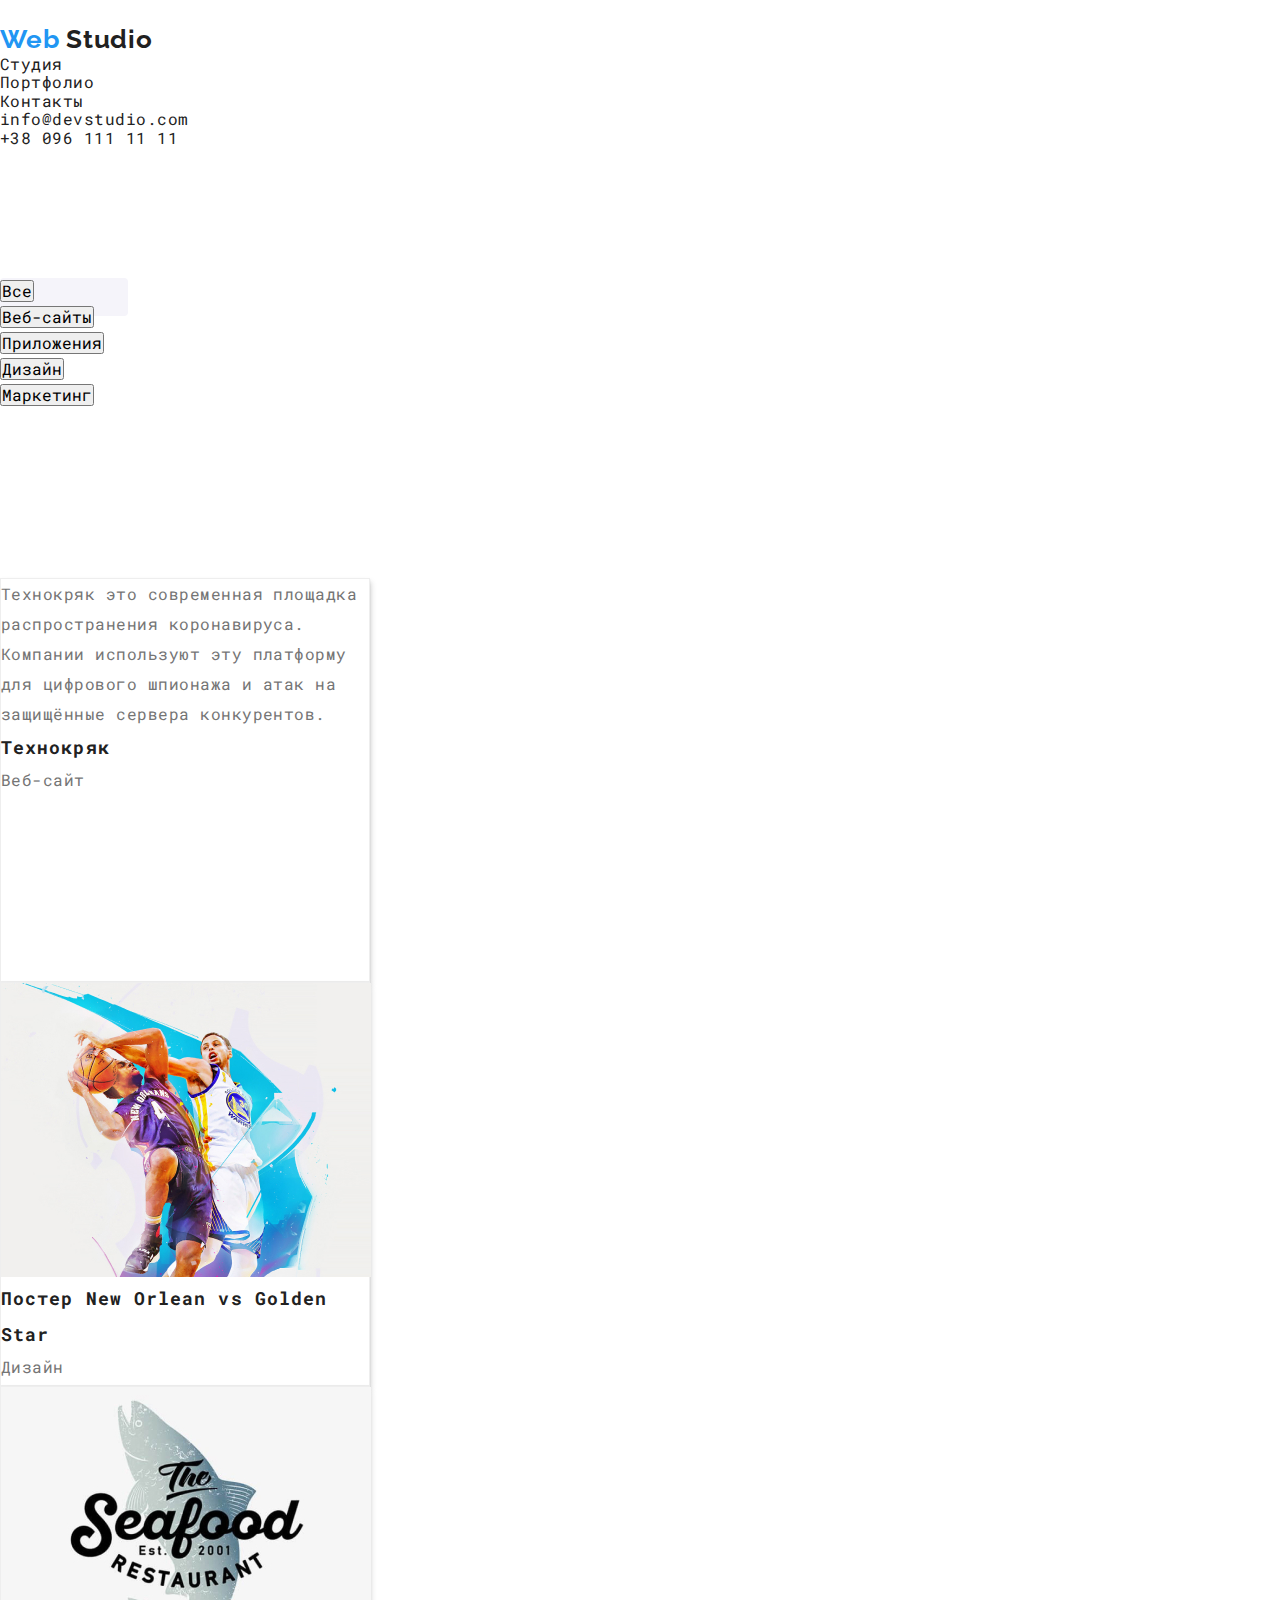
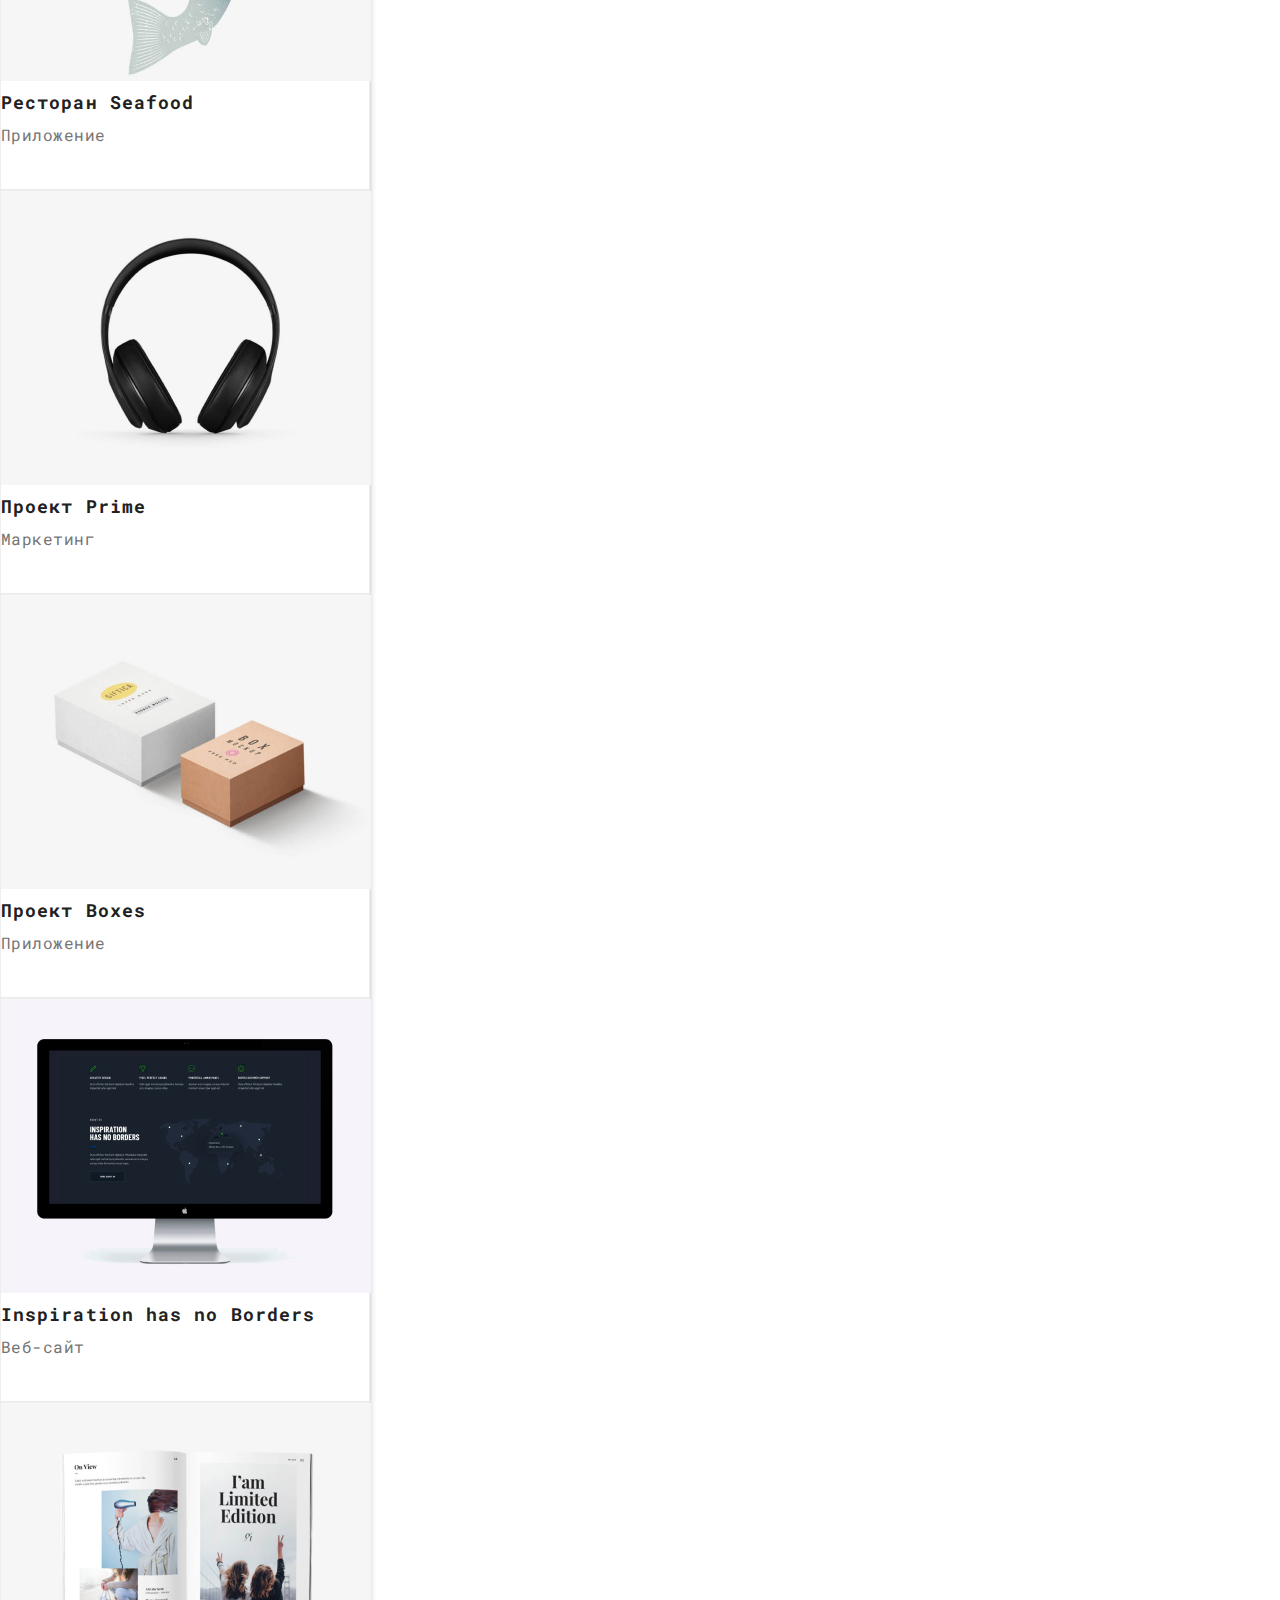
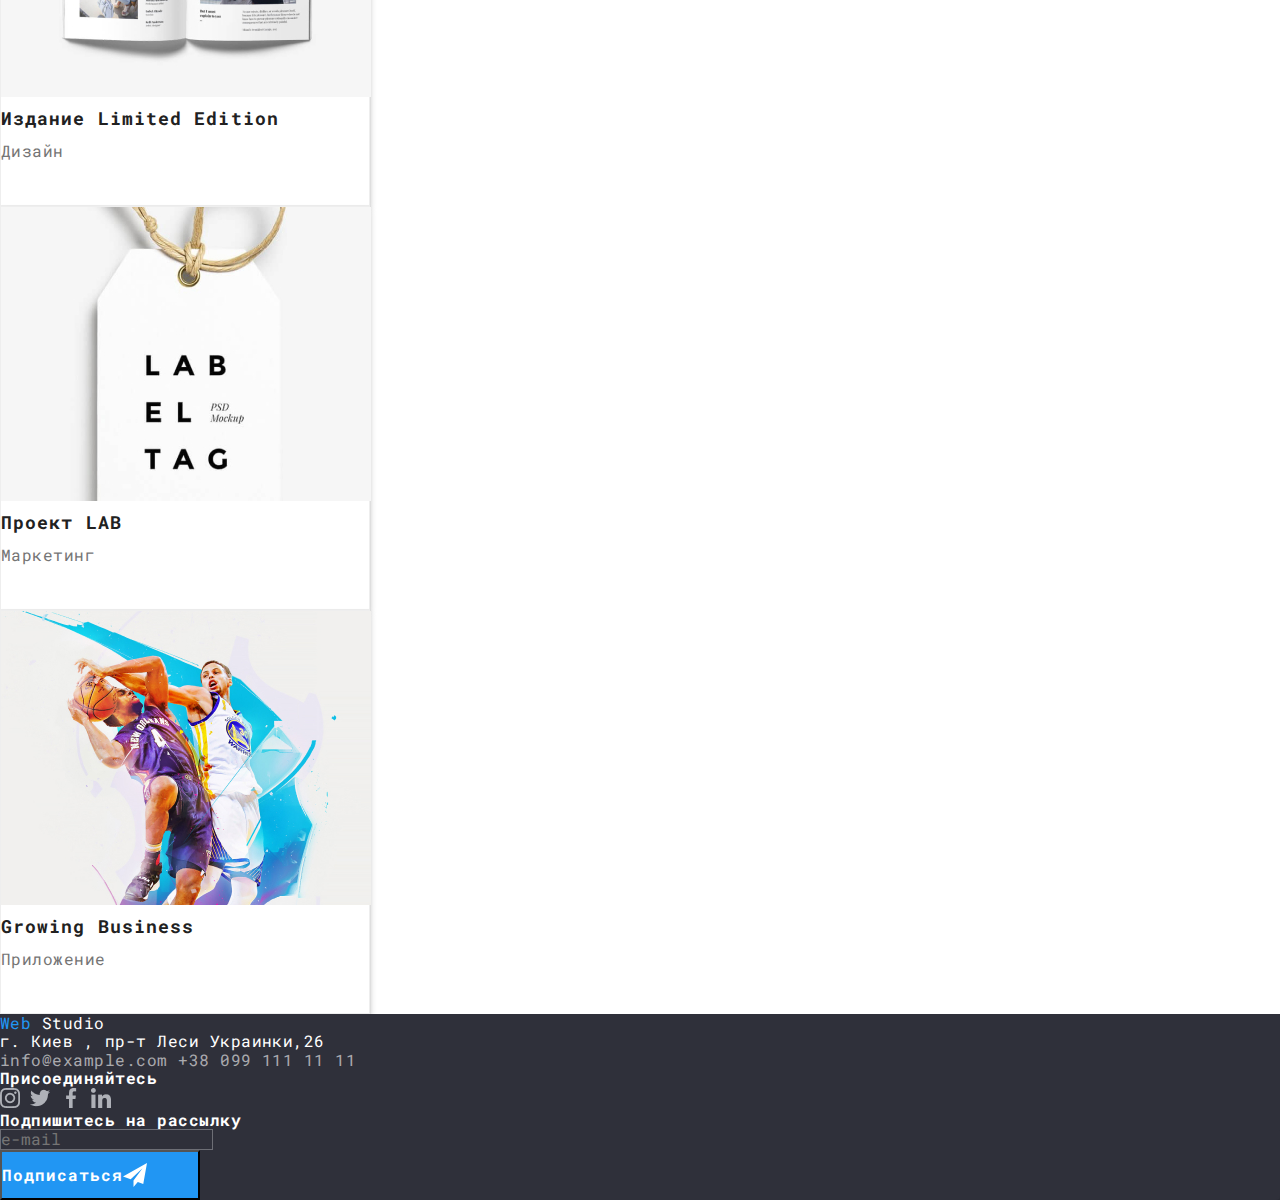
==== commit 3ef08d4f: "make card-gallery class" ====
--- a/portfolio.html
+++ b/portfolio.html
@@ -34,74 +34,77 @@
    </header>
    <!-- Основний контент -->
 <main>
-    <section title="Buttons">
+    <h1 hidden>Портфоліо, галерея робіт</h1>
+    <!-- розділ galery -->
+    <section class="gallery" title="Gallery">
+        <div class="btn-gallery">
         <div><button>Все</button></div>
         <div><button>Веб-сайты</button></div>
         <div><button>Приложения</button></div>
         <div><button>Дизайн</button></div>
         <div><button>Маркетинг</button></div>
-        
-        <ul>
+        </div>
+        <ul class="gallery-list">
             <li>
-                <div>
-                    <p> Технокряк это современная площадка распространения коронавируса. Компании используют эту платформу для цифрового шпионажа и атак на защищённые сервера конкурентов.</p>
-                    <a href=""><h2>Технокряк</h2></a>
+                <div class="card-gallery">
+                    <p class="gallery-txt"> Технокряк это современная площадка распространения коронавируса. Компании используют эту платформу для цифрового шпионажа и атак на защищённые сервера конкурентов.</p>
+                    <h2>Технокряк</h2>
                     <p>Веб-сайт</p>
                 </div>
             </li>
             <li>
-                <div>
-                    <img src="images/portfolio-2.jpg" alt="Photo portfolio">
-                    <a href=""><h2>Постер New Orlean vs Golden Star</h2></a>
+                <div class="card-gallery">
+                    <a href="#"><img src="images/portfolio-2.jpg" alt="Photo portfolio"></a>
+                    <h2>Постер New Orlean vs Golden Star</h2>
                     <p>Дизайн</p>
                 </div>
             </li>
             <li>
-                <div>
-                    <img src="images/portfolio-3.jpg" alt="Photo portfolio">
-                    <a href=""><h2>Ресторан Seafood</h2></a>
+                <div class="card-gallery">
+                    <a href="#"></a><img src="images/portfolio-3.jpg" alt="Photo portfolio">
+                    <h2>Ресторан Seafood</h2>
                     <p>Приложение</p>
                 </div>
             </li>
             <li>
-                <div>
-                    <img src="images/portfolio-4.jpg" alt="Photo portfolio">
-                    <a href=""><h2>Проект Prime</h2></a>
+                <div class="card-gallery">
+                    <a href="#"></a><img src="images/portfolio-4.jpg" alt="Photo portfolio">
+                    <h2>Проект Prime</h2>
                     <p>Маркетинг</p>
                 </div>
             </li>
             <li>
-                <div>
-                    <img src="images/portfolio-5.jpg" alt="Photo portfolio">
-                    <a href=""><h2>Проект Boxes</h2></a>
+                <div class="card-gallery">
+                    <a href="#"></a><img src="images/portfolio-5.jpg" alt="Photo portfolio">
+                    <h2>Проект Boxes</h2>
                     <p>Приложение</p>
                 </div>
             </li>
             <li>
-                <div>
-                    <img src="images/portfolio-6.jpg" alt="Photo portfolio">
-                    <a href=""><h2>Inspiration has no Borders</h2></a>
+                <div class="card-gallery">
+                    <a href="#"></a><img src="images/portfolio-6.jpg" alt="Photo portfolio">
+                    <h2>Inspiration has no Borders</h2>
                     <p>Веб-сайт</p>
                 </div>
             </li>
             <li>
-                <div>
-                    <img src="images/portfolio-7.jpg" alt="Photo portfolio">
-                    <a href=""><h2>Издание Limited Edition</h2></a>
+                <div class="card-gallery"> 
+                    <a href="#"></a><img src="images/portfolio-7.jpg" alt="Photo portfolio">
+                    <h2>Издание Limited Edition</h2>
                     <p>Дизайн</p>
                 </div>
             </li>
             <li>
-                <div>
-                    <img src="images/portfolio-8.jpg" alt="Photo portfolio">
-                    <a href=""><h2>Проект LAB</h2></a>
+                <div class="card-gallery">
+                    <a href="#"></a><img src="images/portfolio-8.jpg" alt="Photo portfolio">
+                    <h2>Проект LAB</h2>
                     <p>Маркетинг</p>
                 </div>
             </li>
             <li>
-                <div>
-                    <img src="images/portfolio-2.jpg" alt="Photo portfolio">
-                    <a href=""><h2>Growing Business</h2></a>
+                <div class="card-gallery">
+                    <a href="#"><img src="images/portfolio-2.jpg" alt="Photo portfolio"></a>
+                    <h2>Growing Business</h2>
                     <p>Приложение</p>
                 </div>
             </li>
--- a/css/style.css
+++ b/css/style.css
@@ -2,6 +2,7 @@
   margin: 0;
   padding: 0;
 }
+/* *[ Index page style ]* */
 
 /* font-family: 'Raleway', sans-serif;
 font-family: 'Roboto Mono', monospace; */
@@ -13,6 +14,7 @@
   --link-color: #2196f3;
   --light-color: #ffffff;
   --footer-bgcolor: #2f303a;
+  --bkg-lite-color: #f5f4fa;
 }
 
 body {
@@ -146,7 +148,7 @@
   left: 215px;
   top: 774px; */
 
-  background: #f5f4fa;
+  background: var(--bkg-lite-color);
   border-radius: 4px;
 }
 
@@ -174,7 +176,7 @@
   height: 702px;
   left: 0px;
   top: 1599px; */
-  background: #f5f4fa;
+  background: var(--bkg-lite-color);
 
   text-align: center;
   letter-spacing: 0.03em;
@@ -198,7 +200,7 @@
   /* margin-top: 180px;
   margin-bottom: 256px; */
 
-  background: #ffffff;
+  background: var(--light-color);
   box-shadow: 0px 2px 1px rgba(0, 0, 0, 0.2), 0px 1px 1px rgba(0, 0, 0, 0.14), 0px 1px 3px rgba(0, 0, 0, 0.12);
   border-radius: 0px 0px 4px 4px;
 }
@@ -273,7 +275,7 @@
   box-sizing: border-box;
   /* box-shadow: 0px 4px 4px rgba(0, 0, 0, 0.15);
   border-radius: 4px; */
-  background: #2f303a;
+  background: var(--footer-bgcolor);
 }
 
 .btn-subscribe {
@@ -290,3 +292,51 @@
   text-align: center;
   letter-spacing: 0.06em;
 }
+
+/* *[ Portfolio page style ]* */
+.gallery {
+}
+
+.btn-gallery {
+  margin-top: 174px;
+  width: 128px;
+  height: 38px;
+  background: var(--bkg-lite-color);
+  border-radius: 4px;
+  font-weight: 500;
+  font-size: 16px;
+  line-height: 1.625;
+  letter-spacing: 0.03em;
+  color: var(--dark-color);
+}
+
+.gallery-list {
+  margin-top: 262px;
+}
+
+.card-gallery {
+  width: 370px;
+  height: 404px;
+  background: var(--light-color);
+  border: 1px solid #eeeeee;
+  box-sizing: border-box;
+  box-shadow: 1px 4px 6px rgba(0, 0, 0, 0.16), 0px 4px 4px rgba(0, 0, 0, 0.06), 0px 1px 1px rgba(0, 0, 0, 0.12);
+}
+
+.card-gallery h2 {
+  font-size: 18px;
+  line-height: 2;
+  letter-spacing: 0.06em;
+  color: var(--dark-color);
+}
+
+.card-gallery p {
+  font-weight: normal;
+  font-size: 16px;
+  line-height: 1.875;
+  letter-spacing: 0.03em;
+  color: var(--body-color);
+}
+.gallery-txt p {
+  color: var(--light-color);
+}
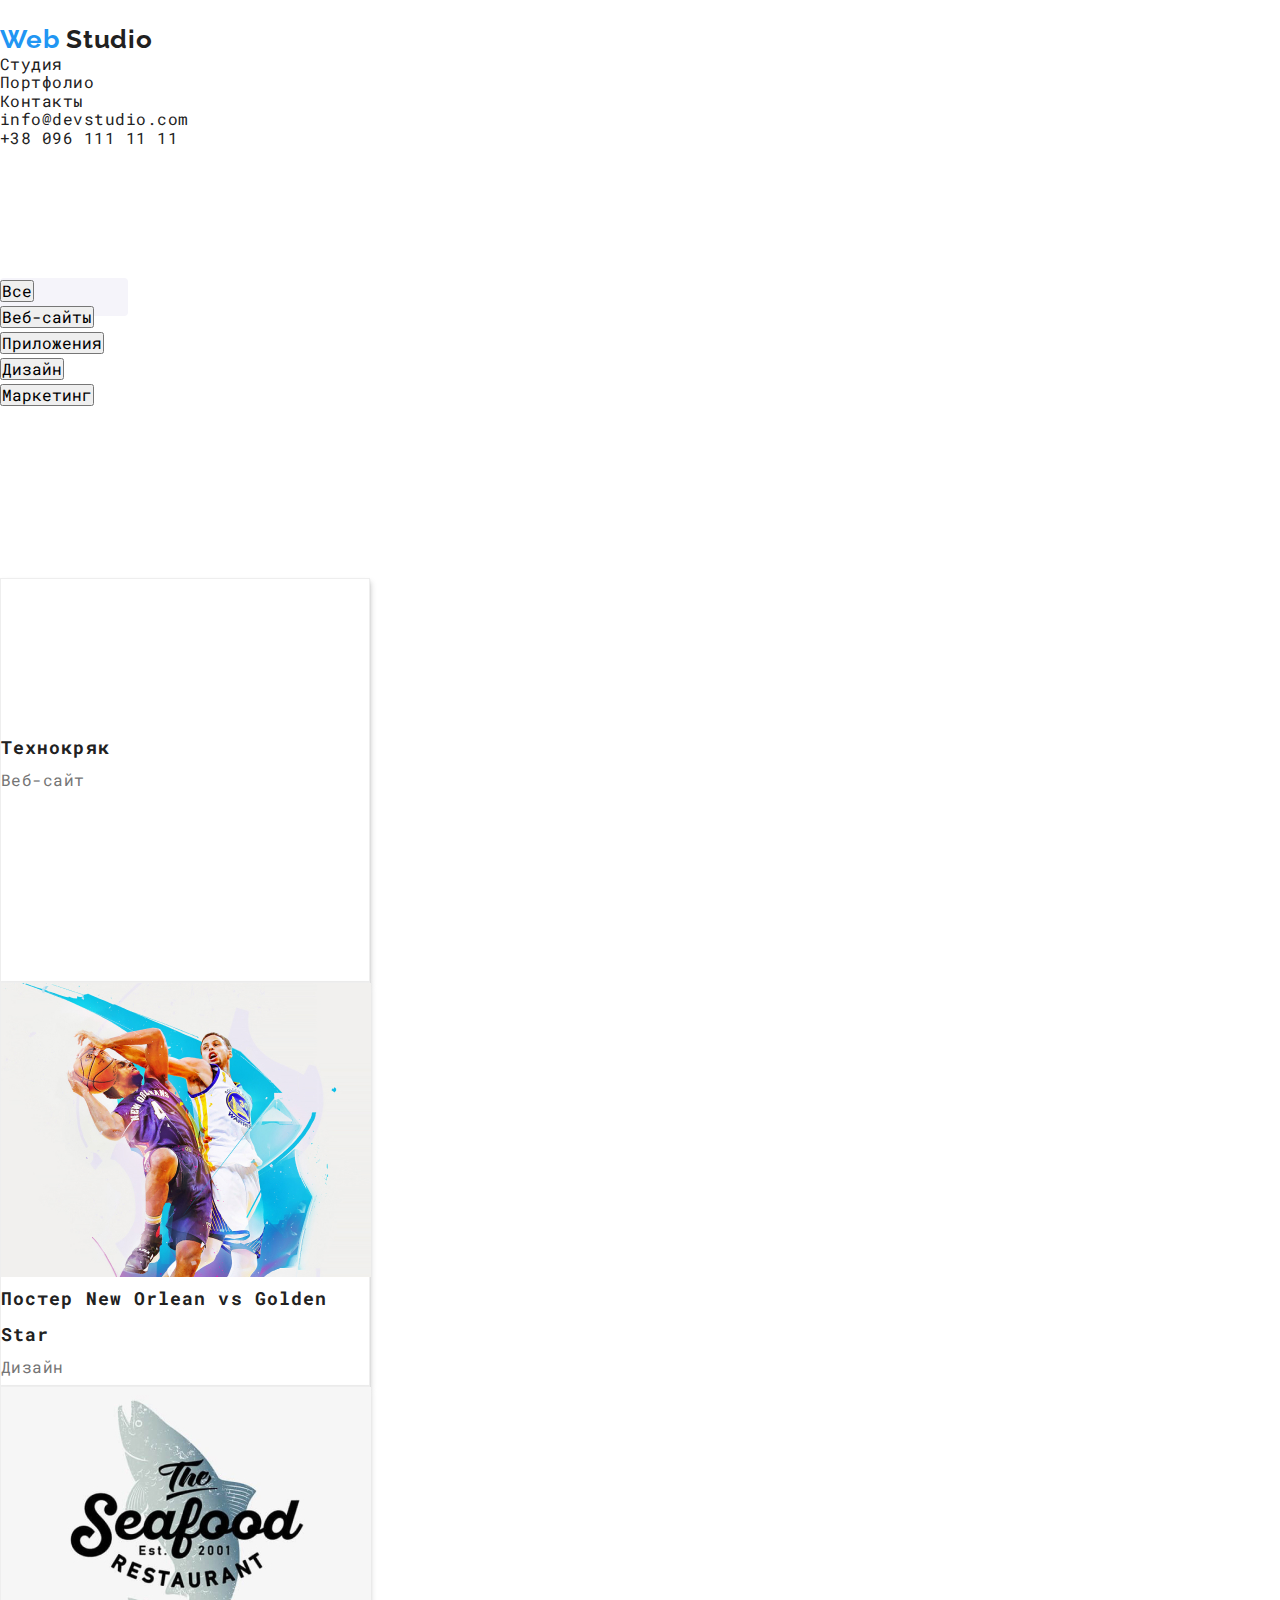
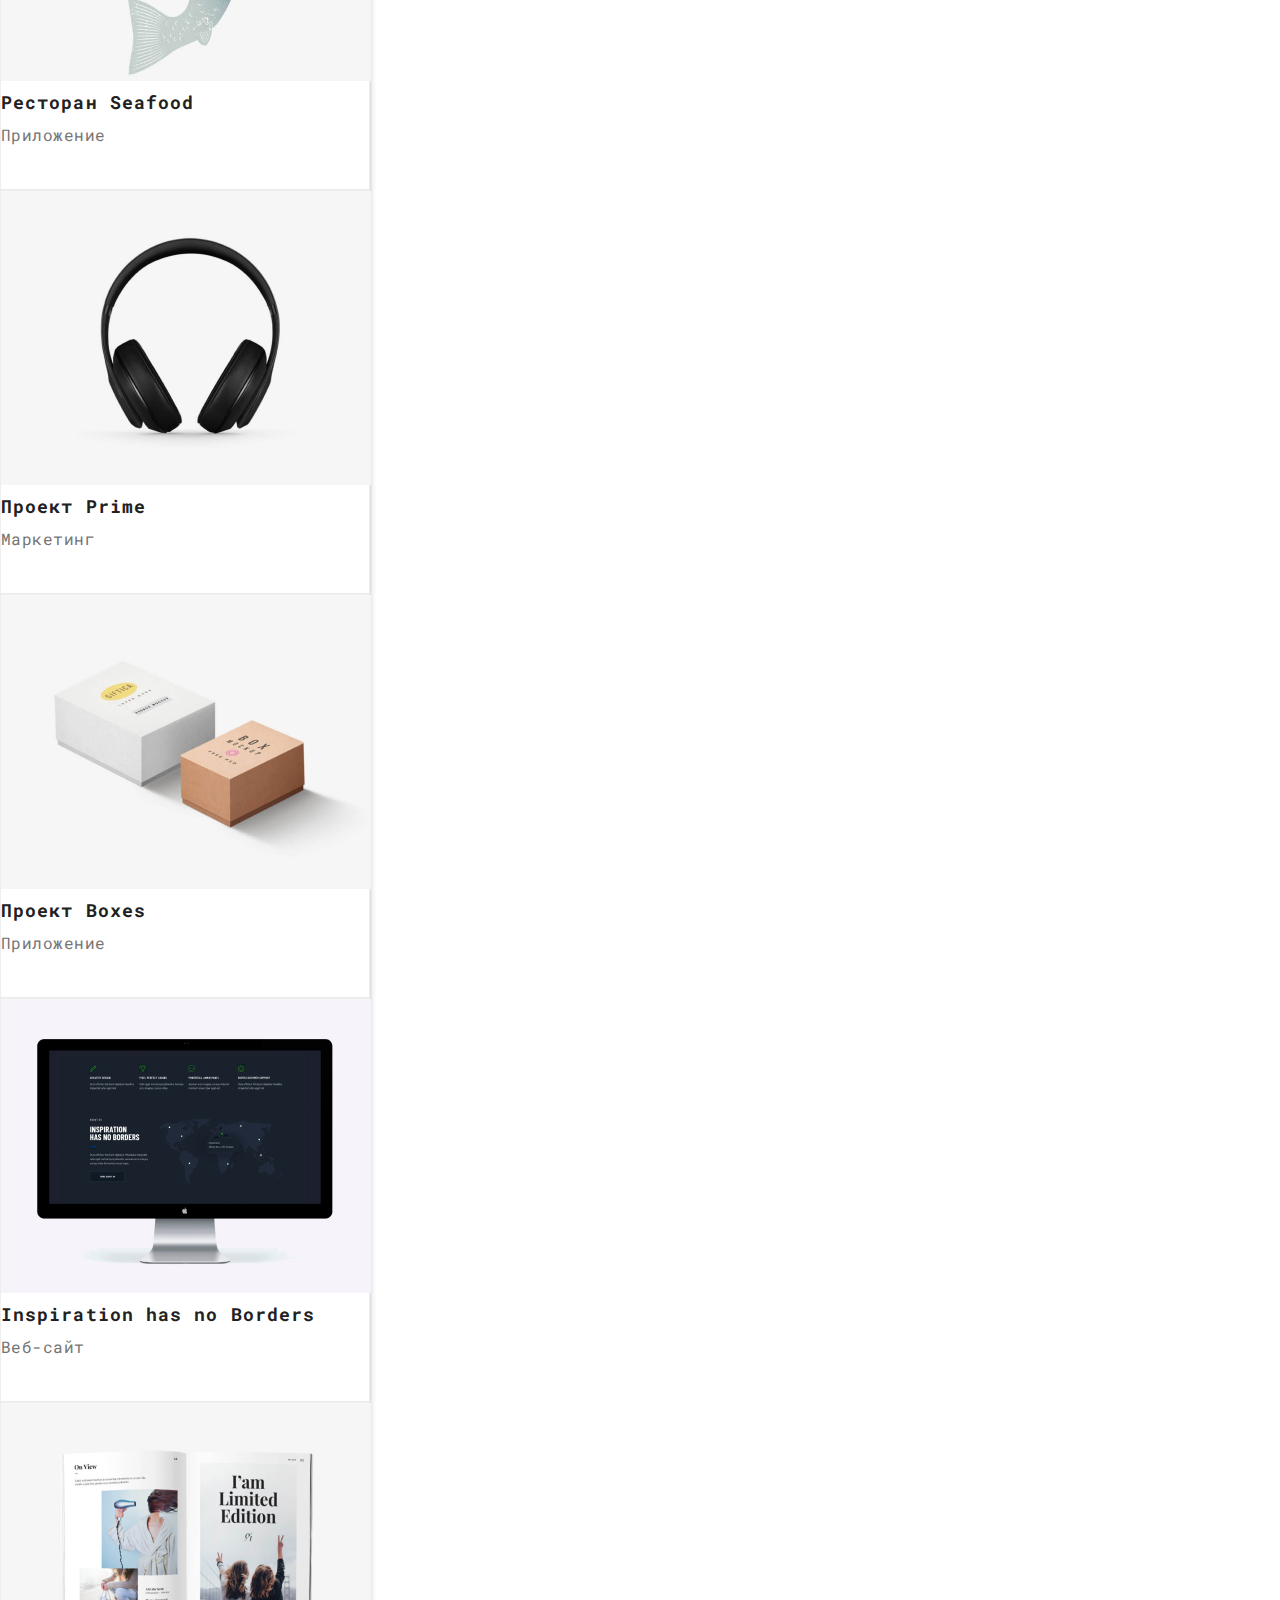
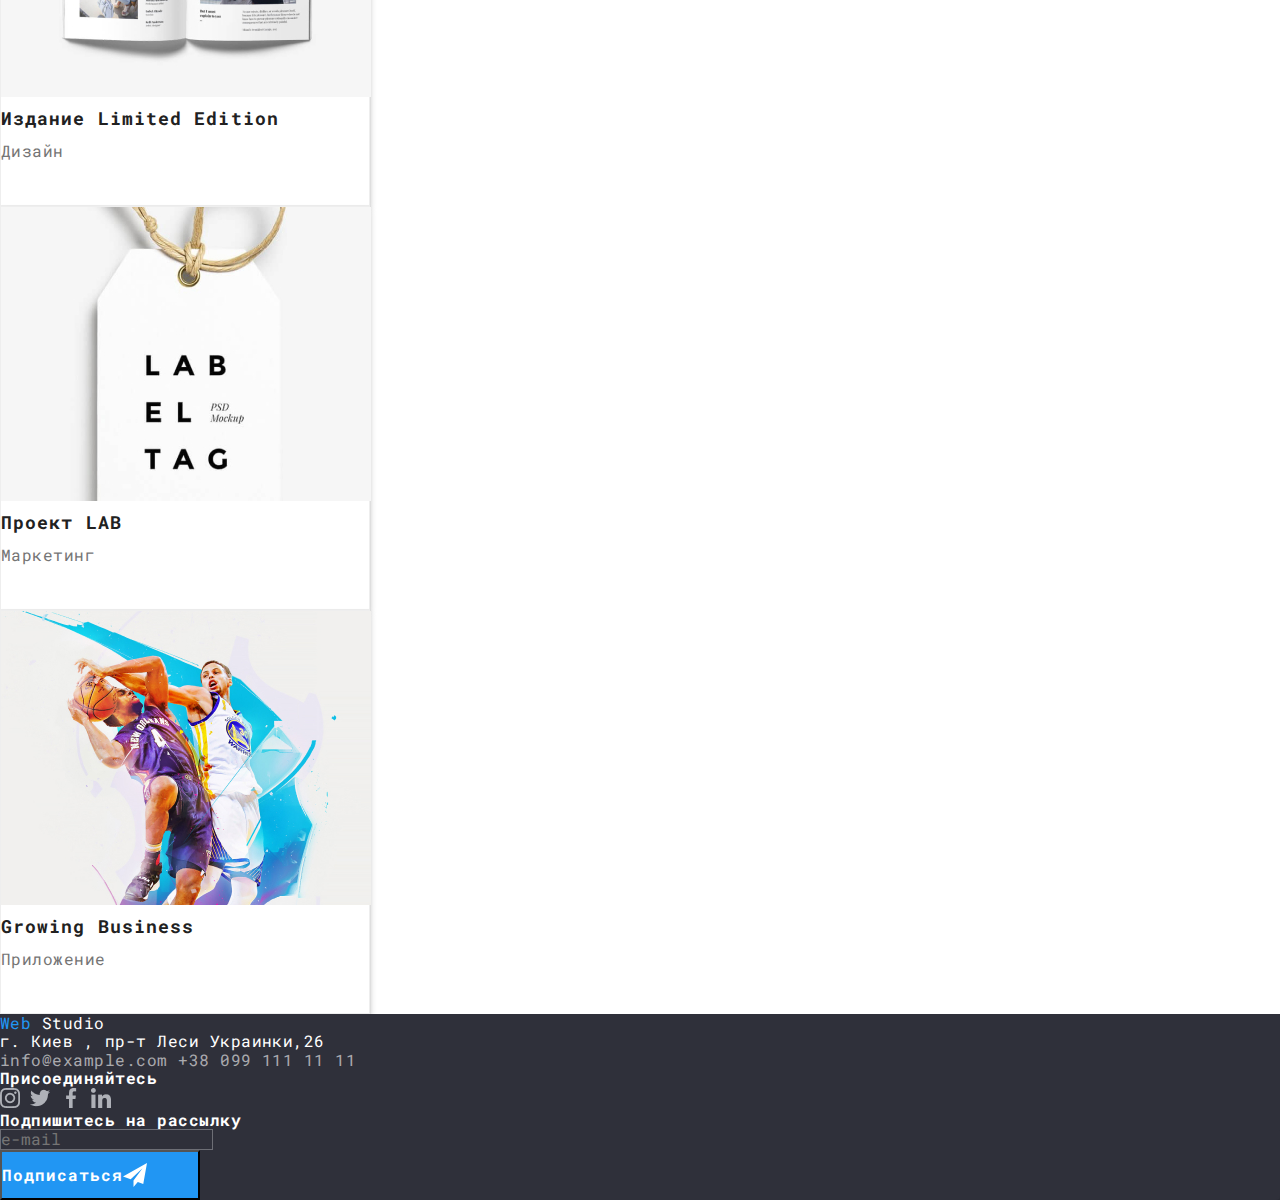
==== commit d1bee3c2: "Hw02 ready to check" ====
--- a/portfolio.html
+++ b/portfolio.html
@@ -47,7 +47,7 @@
         <ul class="gallery-list">
             <li>
                 <div class="card-gallery">
-                    <p class="gallery-txt"> Технокряк это современная площадка распространения коронавируса. Компании используют эту платформу для цифрового шпионажа и атак на защищённые сервера конкурентов.</p>
+                    <p > <span class="gallery-txt">Технокряк это современная площадка распространения коронавируса. Компании используют эту платформу для цифрового шпионажа и атак на защищённые сервера конкурентов.</span></p>
                     <h2>Технокряк</h2>
                     <p>Веб-сайт</p>
                 </div>
--- a/css/style.css
+++ b/css/style.css
@@ -8,7 +8,6 @@
 font-family: 'Roboto Mono', monospace; */
 
 :root {
-  --accent-color: red;
   --dark-color: #212121;
   --body-color: #757575;
   --link-color: #2196f3;
@@ -42,8 +41,6 @@
   top: 0px;
   margin-top: 24px;
   margin-bottom: 24px;
-
-  /* background: #ffffff; */
 }
 
 .nav {
@@ -58,7 +55,6 @@
   font-size: 26px;
   line-height: 1.192;
   letter-spacing: 0.03em;
-  /* position: absolute; */
   left: 215px;
   top: 24px;
 }
@@ -337,6 +333,6 @@
   letter-spacing: 0.03em;
   color: var(--body-color);
 }
-.gallery-txt p {
-  color: var(--light-color);
-}
+.gallery-txt {
+  color: var(--light-color);
+}
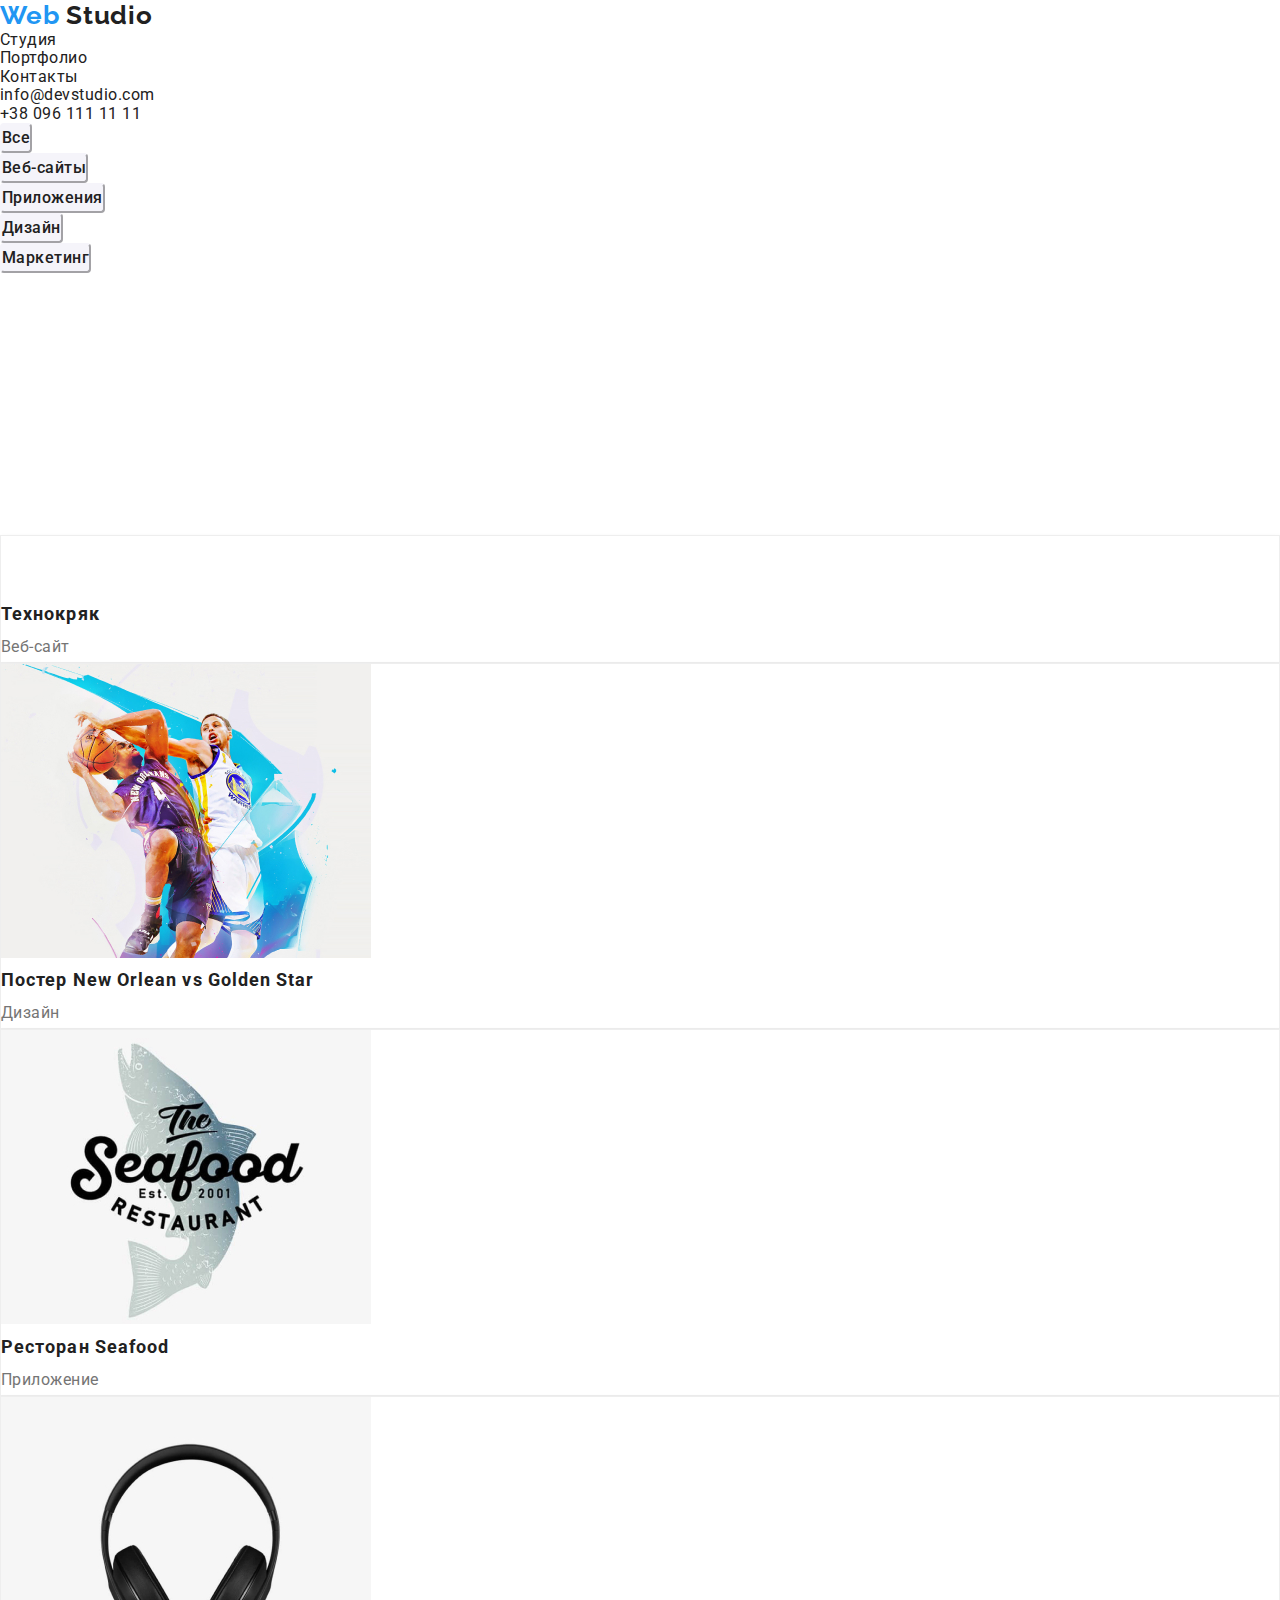
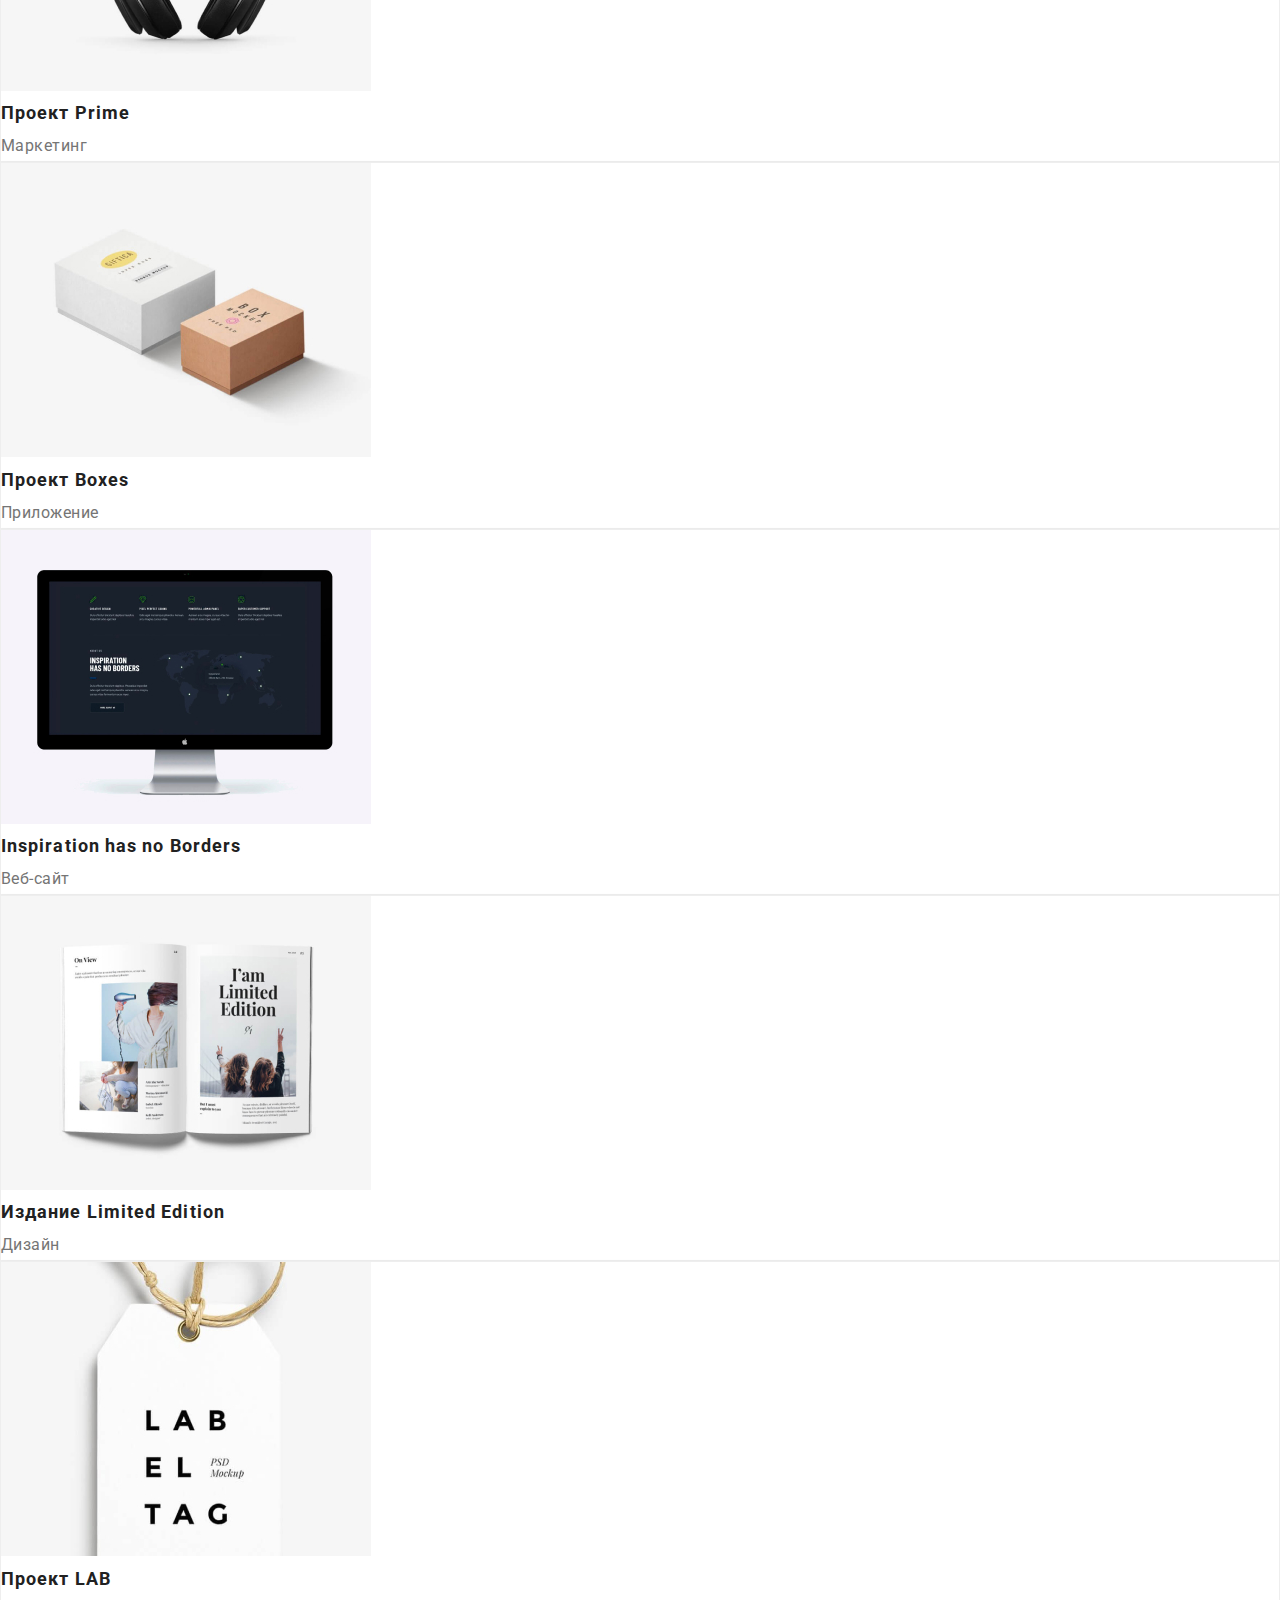
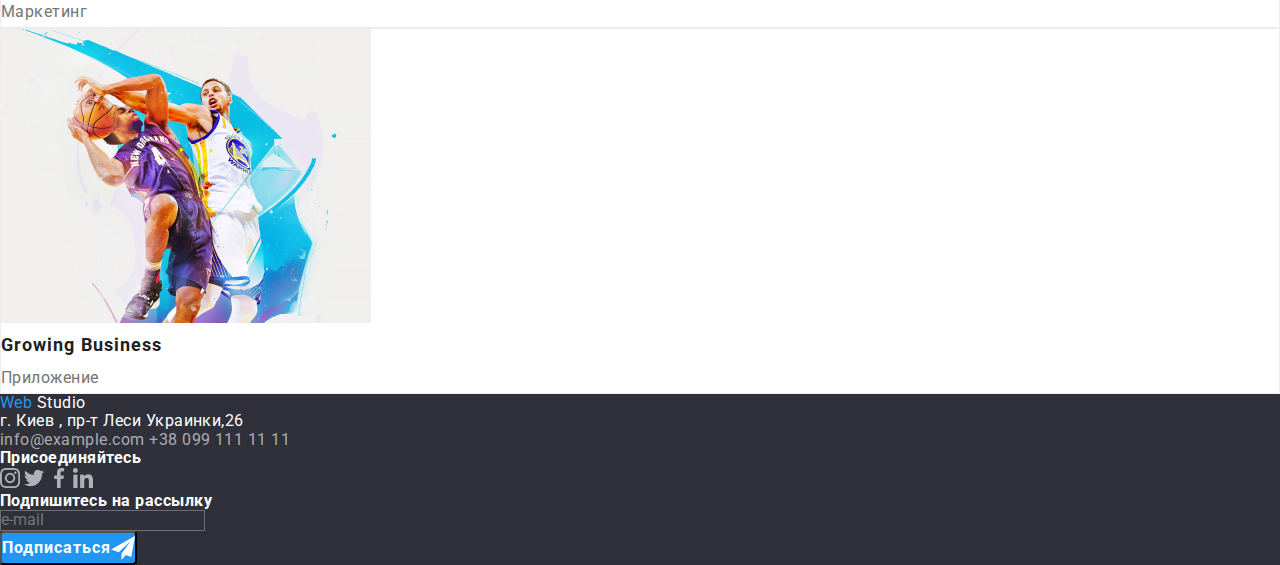
==== commit cb6e09b6: "fix center and add hover btn to portfolio" ====
--- a/portfolio.html
+++ b/portfolio.html
@@ -5,8 +5,7 @@
     <meta name="viewport" content="width=device-width, initial-scale=1.0" />
     <meta http-equiv="X-UA-Compatible" content="ie=edge" />
     <link rel="icon" href="./favicon.ico" type="image/x-icon">
-    <link href="https://fonts.googleapis.com/css2?family=Raleway:wght@700&family=Roboto+Mono:wght@400;700&display=swap" rel="stylesheet">
-    <link rel="stylesheet" href="./css/normalize.css">
+    <link href="https://fonts.googleapis.com/css2?family=Raleway:wght@700&family=Roboto:wght@400;500;700&display=swap" rel="stylesheet">    <link rel="stylesheet" href="./css/normalize.css">
     <link rel="stylesheet" href="./css/style.css">
     <title>Web Studio - portfolio</title>
 </head>
@@ -37,12 +36,12 @@
     <h1 hidden>Портфоліо, галерея робіт</h1>
     <!-- розділ galery -->
     <section class="gallery" title="Gallery">
-        <div class="btn-gallery">
-        <div><button>Все</button></div>
-        <div><button>Веб-сайты</button></div>
-        <div><button>Приложения</button></div>
-        <div><button>Дизайн</button></div>
-        <div><button>Маркетинг</button></div>
+        <div class="btn-gal-group">
+        <div><button class="btn btn-gallery">Все</button></div>
+        <div><button class="btn btn-gallery">Веб-сайты</button></div>
+        <div><button class="btn btn-gallery">Приложения</button></div>
+        <div><button class="btn btn-gallery">Дизайн</button></div>
+        <div><button class="btn btn-gallery">Маркетинг</button></div>
         </div>
         <ul class="gallery-list">
             <li>
@@ -121,13 +120,13 @@
     <a href="mailto:info@example.com" class="down-cont-link">info@example.com</a> 
     <a href="tel:380991111111" class="down-cont-link">+38 099 111 11 11</a>
     <h4>Присоединяйтесь</h4>
-        <a href="https://instagram.com/" target="_blank" rel="noopener noreferrer"><img src="./images/instagram.png"class="social" alt="Instagram" title="Instagram social link"></a>
+        <a href="https://instagram.com/" target="_blank" rel="noopener noreferrer"><img src="./images/instagram.png" class="social" alt="Instagram" title="Instagram social link"></a>
         <a href="https://twitter.com/" target="_blank" rel="noopener noreferrer"><img src="./images/twitter.png"    class="social" alt="Twitter" title="Twitter social link"></a>
         <a href="https://facebook.com/" target="_blank" rel="noopener noreferrer"><img src="./images/facebook.png"  class="social" alt="Facebook" title="Facebook ocial link"></a>
         <a href="https://linkedin.com/" target="_blank" rel="noopener noreferrer"><img src="./images/linkedin.png"  class="social" alt="Linkedin" title="Linkedin social link"></a>
         <h4>Подпишитесь на рассылку</h4>
         <form action="/" id="usrform">
-            <input type="text" placeholder="e-mail"class="inpt-mail" name="usrname">
+            <input type="text" placeholder="e-mail" class="inpt-mail" name="usrname">
             <button class="btn-subscribe">Подписаться <img src="./images/icon_telegram.svg" alt="icon telegram" width="24" height="24"></button>
         </form>
     </footer>
--- a/css/style.css
+++ b/css/style.css
@@ -5,7 +5,7 @@
 /* *[ Index page style ]* */
 
 /* font-family: 'Raleway', sans-serif;
-font-family: 'Roboto Mono', monospace; */
+font-family: 'Roboto', sans-serif; */
 
 :root {
   --dark-color: #212121;
@@ -17,7 +17,7 @@
 }
 
 body {
-  font-family: "Roboto Mono", monospace;
+  font-family: "Roboto", sans-serif;
   font-style: normal;
   font-weight: normal;
   letter-spacing: 0.03em;
@@ -35,12 +35,12 @@
 }
 
 header {
-  width: 1600px;
+  /* width: 1600px;
   height: 80px;
   left: 0px;
   top: 0px;
   margin-top: 24px;
-  margin-bottom: 24px;
+  margin-bottom: 24px; */
 }
 
 .nav {
@@ -69,8 +69,8 @@
 
 .list {
   list-style: none;
-  left: 453px;
-  top: 32px;
+  /* left: 453px;
+  top: 32px; */
 }
 
 .link-contact {
@@ -79,17 +79,17 @@
 }
 
 .hero {
-  position: absolute;
+  /* position: absolute;
   width: 1600px;
   height: 600px;
   margin-bottom: 94px;
-  left: 0px;
+  left: 0px; */
   /* top: 80px; */
   /* background: rgba(47, 48, 58, 0.8); */
 }
 
 .wrapper {
-  font-family: "Roboto Mono", monospace;
+  font-family: "Roboto", sans-serif;
   font-style: normal;
   letter-spacing: 0.06em;
   text-align: center;
@@ -104,17 +104,26 @@
 }
 
 .btn-hero {
-  width: 200px;
-  height: 50px;
+  /* width: 200px;
+  height: 50px; */
   font-weight: bold;
   font-size: 16px;
   line-height: 1.875;
   display: flex;
   align-items: center;
   color: var(--light-color);
-
-  border-radius: 4px;
+  border-radius: 4px;
+  box-shadow: 0px 4px 4px rgba(0, 0, 0, 0.15);
   background: var(--link-color);
+}
+
+.btn-hero:hover,
+.btn-hero:focus,
+.btn-subscribe:hover,
+.btn-subscribe:focus {
+  background: var(--link-color);
+  border-radius: 4px;
+  box-shadow: 0px 4px 4px var(--link-color);
 }
 
 .benefits {
@@ -150,52 +159,44 @@
 
 .we-do {
   font-weight: bold;
-  text-align: center;
-  letter-spacing: 0.03em;
-}
-
-.we-do h2 {
-  font-size: 36px;
-  line-height: 1.167;
-  letter-spacing: 0.03em;
-}
-
-.we-do figcaption {
+
+  letter-spacing: 0.03em;
+}
+
+.we-do-group {
+  position: relative;
+}
+
+.we-do-fig figcaption {
   font-size: 14px;
   line-height: 1.143;
   text-transform: uppercase;
 }
 
 .team {
-  /* position: absolute;
-  width: 1600px;
-  height: 702px;
-  left: 0px;
-  top: 1599px; */
   background: var(--bkg-lite-color);
-
-  text-align: center;
-  letter-spacing: 0.03em;
-}
-
+}
+
+.we-do-h-text,
 .team-h-text,
 .clients-h-text {
-  font-family: "Roboto Mono", monospace;
+  font-family: "Roboto", sans-serif;
   font-style: normal;
   font-weight: bold;
   font-size: 36px;
   line-height: 1.167;
   color: var(--dark-color);
+  text-align: center;
+  letter-spacing: 0.03em;
   /* margin-top: 94px;
   margin-bottom: 50px; */
 }
 
 .card {
-  width: 270px;
-  height: 422px;
+  /* width: 270px;
+  height: 422px; */
   /* margin-top: 180px;
   margin-bottom: 256px; */
-
   background: var(--light-color);
   box-shadow: 0px 2px 1px rgba(0, 0, 0, 0.2), 0px 1px 1px rgba(0, 0, 0, 0.14), 0px 1px 3px rgba(0, 0, 0, 0.12);
   border-radius: 0px 0px 4px 4px;
@@ -206,6 +207,7 @@
   font-size: 16px;
   line-height: 1.875;
   color: var(--body-color);
+  text-align: center;
 }
 
 .social:hover,
@@ -215,13 +217,12 @@
 }
 
 .clients {
-  text-align: center;
   letter-spacing: 0.03em;
 }
 
 .clients-card {
-  width: 170px;
-  height: 90px;
+  /* width: 170px;
+  height: 90px; */
   border: 1px solid #afb1b8;
   box-sizing: border-box;
   border-radius: 4px;
@@ -230,11 +231,11 @@
 
 .clients-card img {
   /* Центрування в блоці ає бути в батьківському position: relative */
-  position: absolute;
+  /* position: absolute;
   top: 50%;
   left: 50%;
   margin-right: -50%;
-  transform: translate(-50%, -50%);
+  transform: translate(-50%, -50%); */
 }
 
 .clients-card:hover,
@@ -275,8 +276,8 @@
 }
 
 .btn-subscribe {
-  width: 200px;
-  height: 50px;
+  /* width: 200px;
+  height: 50px; */
   color: var(--light-color);
   background-color: var(--link-color);
   font-style: normal;
@@ -287,18 +288,35 @@
   align-items: center;
   text-align: center;
   letter-spacing: 0.06em;
+  border-radius: 4px;
+  box-shadow: 0px 4px 4px rgba(0, 0, 0, 0.15);
 }
 
 /* *[ Portfolio page style ]* */
 .gallery {
 }
 
+.btn-gal-group {
+}
+
+.btn {
+  background: var(--bkg-lite-color);
+  border-radius: 4px;
+}
+
+.btn:hover,
+.btn:focus {
+  background: var(--link-color);
+  border: 1px solid var(--link-color);
+}
+
 .btn-gallery {
-  margin-top: 174px;
+  /* margin-top: 174px;
   width: 128px;
-  height: 38px;
+  height: 38px; */
   background: var(--bkg-lite-color);
   border-radius: 4px;
+  border-color: var(--bkg-lite-color);
   font-weight: 500;
   font-size: 16px;
   line-height: 1.625;
@@ -311,8 +329,8 @@
 }
 
 .card-gallery {
-  width: 370px;
-  height: 404px;
+  /* width: 370px;
+  height: 404px; */
   background: var(--light-color);
   border: 1px solid #eeeeee;
   box-sizing: border-box;
